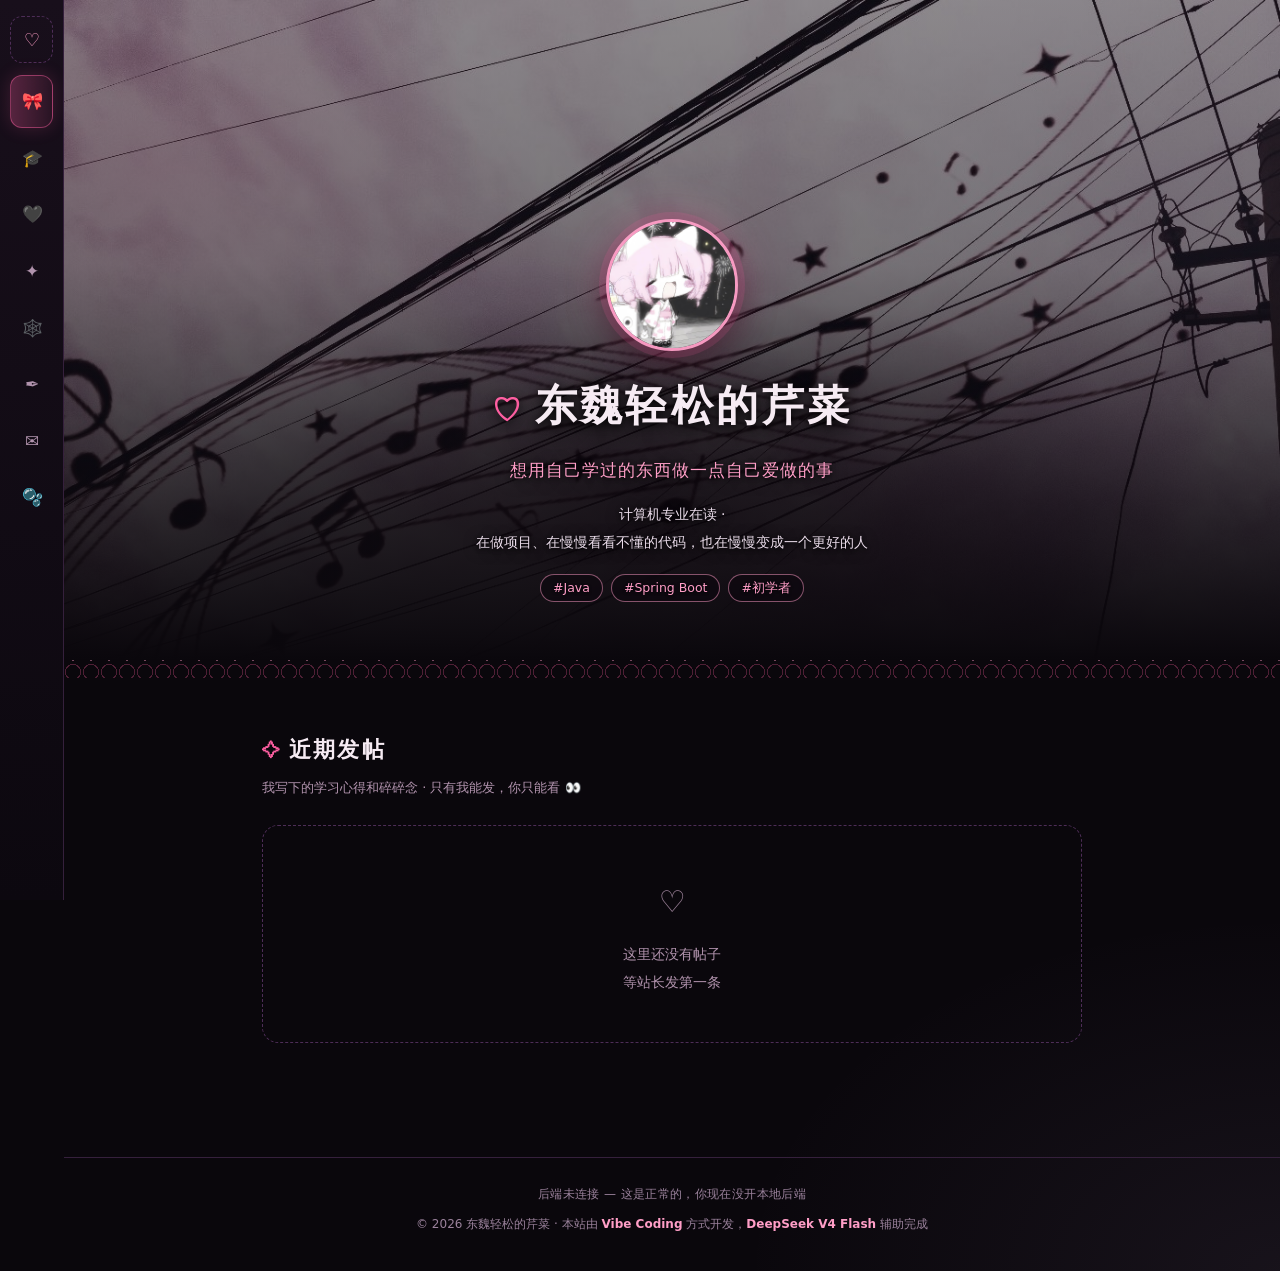
==== index.html @ c6cfd43b "feat(images): upload pictures and attach them to posts and essays backend - new image table (owner_t" ====
<!DOCTYPE html>
<html lang="zh-CN">
<head>
  <meta charset="UTF-8" />
  <meta name="viewport" content="width=device-width, initial-scale=1" />
  <title>东魏轻松的芹菜的个人小站</title>
  <meta name="description" content="东魏轻松的芹菜的个人小站：关于我、兴趣爱好、专业技能、做过的项目、发帖，以及一个 AI 分身。" />
  <meta name="theme-color" content="#0a070c" />
  <link rel="icon" href="data:image/svg+xml,%3Csvg xmlns='http://www.w3.org/2000/svg' viewBox='0 0 100 100'%3E%3Ctext y='.9em' font-size='90'%3E%F0%9F%8E%80%3C/text%3E%3C/svg%3E" />
  <!-- ⚠️ 每次改了 css / js，就把 ?v= 后面这个版本号改一下（改日期即可）
       原因：GitHub Pages 会给这些文件设缓存（约 10 分钟）。带上版本号，
       浏览器才会去拿新文件，否则会出现"HTML 是新的、app.js 是旧的"这种错配。 -->
  <link rel="stylesheet" href="assets/css/style.css?v=20260917d" />
</head>
<body>

  <!-- ==================== 左侧导航 ==================== -->
  <aside class="side">
    <button class="side__toggle" id="navToggle" type="button" aria-label="展开 / 收起导航">
      <span class="side__mark">♡</span>
      <span class="side__text">导航</span>
    </button>

    <nav class="nav" id="nav">
      <a class="nav__item is-active" href="#home"     data-view="home"><i class="nav__icon">🎀</i><span class="nav__label">关于我</span></a>
      <a class="nav__item"           href="#edu"      data-view="edu"><i class="nav__icon">🎓</i><span class="nav__label">教育经历</span></a>
      <a class="nav__item"           href="#hobby"    data-view="hobby"><i class="nav__icon">🖤</i><span class="nav__label">兴趣爱好</span></a>
      <a class="nav__item"           href="#skill"    data-view="skill"><i class="nav__icon">✦</i><span class="nav__label">专业技能</span></a>
      <a class="nav__item"           href="#projects" data-view="projects"><i class="nav__icon">🕸️</i><span class="nav__label">做过的项目</span></a>
      <a class="nav__item"           href="#essay"    data-view="essay"><i class="nav__icon">✒️</i><span class="nav__label">随笔</span></a>
      <a class="nav__item"           href="#posts"    data-view="posts"><i class="nav__icon">✉️</i><span class="nav__label">发帖</span></a>
      <a class="nav__item"           href="#ai"       data-view="ai"><i class="nav__icon">🫧</i><span class="nav__label">AI 分身</span></a>
    </nav>

    <div class="side__foot">
      <span class="nav__label">v0.1 · 施工中</span>
    </div>
  </aside>

  <!-- ==================== 右侧内容 ==================== -->
  <main class="main">

    <!-- ---------- 首页：大图 + 头像 + 简介 + 近期发帖 ---------- -->
    <section class="view is-active" id="view-home">
      <header class="hero" id="hero">
        <div class="hero__veil"></div>
        <div class="hero__inner">
          <img class="avatar" id="heroAvatar" src="assets/img/avatar.jpg" alt="头像" />
          <h1 class="hero__name" id="heroName">东魏轻松的芹菜</h1>
          <p class="hero__tagline" id="heroTagline">想用自己学过的东西做一点自己爱做的事</p>
          <p class="hero__intro" id="heroIntro">
            计算机专业在读 · <br />
            在做项目、在慢慢看看不懂的代码，也在慢慢变成一个更好的人
          </p>
          <div class="hero__chips">
            <span>#Java</span><span>#Spring Boot</span><span>#初学者</span>
          </div>
        </div>
      </header>

      <div class="lace"></div>

      <section class="wrap">
        <h2 class="sec__title">近期发帖</h2>
        <p class="sec__sub">我写下的学习心得和碎碎念 · 只有我能发，你只能看 👀</p>
        <div class="post-list" id="postListHome"></div>
        <div class="pager" id="pagerHome"></div>
      </section>
    </section>

    <!-- ---------- 发帖：全部列表 ---------- -->
    <section class="view" id="view-posts">
      <section class="wrap wrap--top">
        <h2 class="sec__title">全部发帖</h2>
        <p class="sec__sub">按时间倒序排列</p>
        <div class="post-list" id="postListAll"></div>
        <div class="pager" id="pagerAll"></div>
      </section>
    </section>

    <!-- ---------- 教育经历 ---------- -->
    <section class="view" id="view-edu">
      <section class="wrap wrap--top">
        <h2 class="sec__title">教育经历</h2>
        <p class="sec__sub">从北京到深圳，再到广州</p>

        <div class="tl">
          <div class="tl__item">
            <b>初中</b><span class="tl__sch">北京大学附属中学</span>
          </div>
          <div class="tl__item">
            <b>高中</b><span class="tl__sch">深圳科学高中</span>
          </div>
          <div class="tl__item">
            <b>大学</b><span class="tl__sch">华南师范大学 · 阿伯丁数据科学与人工智能学院</span>
          </div>
        </div>

        <div class="sect">
          <h3 class="sect__t">📌 现在</h3>
          <div class="item"><b>专业方向</b><span>软件工程（在读）</span></div>
          <div class="item"><b>在学什么</b><span>后端开发、数据库、接口认证与权限 —— 具体进度都写在 <a href="#skill" data-view="skill">专业技能</a> 页</span></div>
        </div>
      </section>
    </section>

    <!-- ---------- 兴趣爱好 ---------- -->
    <section class="view" id="view-hobby">
      <section class="wrap wrap--top">
        <h2 class="sec__title">兴趣爱好</h2>
        <p class="sec__sub">我的爱好其实很多 —— 这里是我真正把时间和情绪花掉的地方</p>

        <div class="sect">
          <h3 class="sect__t">🕹️ 游戏</h3>
          <div class="item"><b>Galgame</b><span>Steins;Gate · 素晴日 · 你和她和她的恋爱 · 人狼村之谜 · Ever17（想玩，还没玩过！）</span></div>
          <div class="item"><b>口味</b><span>格外偏爱心理恐怖、意识流、毒电波这一类</span></div>
          <div class="item"><b>文游</b><span>纸房子，逆转裁判，死月妖花</span></div>
          <div class="item"><b>任天堂</b><span>现在正在玩：塞尔达 · Splatoon 3</span></div>
          <div class="item"><b>影响我审美的</b><span>《主播女孩重度依赖》—— 我的界面审美基本是它塑造的；赛博药箱那个项目，就是以它的框架为原型</span></div>
          <div class="item"><b>还喜欢</b><span>Doki Doki Literature Club（只走完了主线，有一天我一定会再玩一遍）</span></div>
          <div class="item"><b>玩过的 PVP</b><span>小时候的王者荣耀 → 后来的永劫无间 → 现在电脑里还有无畏契约。<br />但我实在没有玩 PVP 游戏的天赋 😅</span></div>
        </div>

        <div class="sect">
          <h3 class="sect__t">🎧 音乐</h3>
          <div class="item"><b>风格</b><span>Shoegaze 自赏 · 梦泡 Dream Pop · Mid-west Emo · 后摇</span></div>
          <div class="sect__lbl">常听的乐队</div>
          <div class="chips">
            <span class="chip">死んだ僕の彼女（日本）</span>
            <span class="chip">溶けない名前（梦泡）</span>
            <span class="chip">V是兔子（河南）</span>
            <span class="chip">时过夏末（后摇）</span>
            <span class="chip">té（日本 · 数摇 / 后摇）</span>
          </div>
          <div class="item"><b>尤其喜欢的一首</b><span>《Conception For Three Forms Of Unhappiness At The State Of Existence》—— 死んだ僕の彼女</span></div>
        </div>

        <details class="fold">
          <summary>🎵 这首歌的歌词（我尤其喜欢的那几句，点开看）</summary>
          <div class="fold__body">
            <blockquote class="lyric">
              少し晴れた日曜日に<br />
              稍稍放晴的星期天里<br />
              君を騙して閉じ込めた<br />
              你受骗被关了起来<br />
              二度と元に戻せない<br />
              不会再回到原点了<br />
              君は一人で飛び降りた<br />
              你独自一个人跳了下去
            </blockquote>
            <p class="fold__warn">以上是歌词引用，不是我的话 —— 只是我确实很喜欢这首歌。</p>
          </div>
        </details>

        <div class="sect">
          <h3 class="sect__t">📺 动画</h3>
          <div class="item"><b>乐队番</b><span>孤独摇滚 · 熙熙攘攘，我们的城市</span></div>
          <div class="item"><b>动画电影</b><span>一直在看新海诚的作品；《你的名字。》我看过特别特别多次</span></div>
          <div class="item"><b>我的习惯</b><span>来来回回也就看那么几部，但每一部都会反复地看</span></div>
        </div>

        <div class="sect">
          <h3 class="sect__t">🎬 电影</h3>
          <div class="item"><b>口味</b><span>主要喜欢日本「文艺片」</span></div>
          <div class="sect__lbl">影响过我的</div>
          <div class="chips">
            <span class="chip">关于莉莉周的一切</span>
            <span class="chip">冰冷热带鱼</span>
            <span class="chip">怪物</span>
            <span class="chip">余命十年</span>
            <span class="chip">被讨厌的松子的一生</span>
            <span class="chip">猜火车</span>
          </div>
          <div class="item"><b>我自己也知道</b><span>这些片子算很大众了，但它们确实塑造了我的审美和喜好</span></div>
        </div>

        <div class="sect">
          <h3 class="sect__t">📚 书</h3>
          <div class="item"><b>高中时</b><span>那会儿经常看书；畅销书里我最喜欢村上春树</span></div>
          <div class="item"><b>看他的第一本</b><span>《挪威的森林》</span></div>
          <div class="item"><b>最喜欢的</b><span>《国境以南，太阳以西》</span></div>
          <div class="item"><b>影响很大的一本</b><span>陀思妥耶夫斯基《地下室手记》</span></div>
          <div class="item"><b>现在的我</b><span>没有高中那样的读书热情了，有点可惜 —— 但之后还是会看的</span></div>
        </div>

        <div class="sect">
          <h3 class="sect__t">🎀 还有</h3>
          <div class="item"><b>审美</b><span>复古像素、Y2K、赛博，还有一点点黑暗可爱 —— 这个站的样子就是我自己定的</span></div>
          <div class="item"><b>折腾</b><span>喜欢一点点把自己的小网站养大，看着它长出新功能</span></div>
          <div class="item"><b>记录</b><span>习惯把「今天卡在哪、怎么解决」写下来；Cyber-Tunnel 那份安全改造笔记就是这么攒的</span></div>
        </div>

        <details class="fold">
          <summary>⚠️ 关于我的另一面（包含精神健康与用药经历，点开前请先照顾好自己）</summary>
          <div class="fold__body">
            <p>我有<b>双相情感障碍</b>，现在在认真治疗中。</p>
            <p><b>躁期</b>的我：想和所有人建立联系，想到什么就立马去做 —— Cyber-Tunnel 和这个小站，都是在躁期里做完的。</p>
            <p><b>郁期</b>的我：只能维持最基本的人形，能把自己保住，就已经用尽全力了。</p>
            <p>烟瘾很重，喜欢纯境。<br />
               也会 OD，但只碰 DXM、PR80、美金刚 —— 不碰 RC，也绝不碰硬毒品。</p>
            <p>正因为我最清楚「记录用药」有多重要，我才写了那个全栈项目来记录自己的用药情况。想看的话去
               <a href="#projects" data-view="projects">做过的项目</a> 页。</p>
            <p class="fold__warn">
              如果你也在经历类似的事：请去看医生，不要一个人硬扛；紧急情况请拨打 120。<br />
              这里只记录我自己的经历，不提供任何用药建议。
            </p>
          </div>
        </details>
      </section>
    </section>

    <!-- ---------- 专业技能 ---------- -->
    <section class="view" id="view-skill">
      <section class="wrap wrap--top">
        <h2 class="sec__title">专业技能</h2>
        <p class="sec__sub">
          <span class="lv lv--lit">已点亮</span> 能独立写出来 ·
          <span class="lv lv--doing">修炼中</span> 正在学 ·
          <span class="lv lv--lock">未解锁</span> 写在计划里
        </p>

        <div class="skillbox">
          <h3 class="skillbox__t">⚙️ 后端</h3>
          <div class="skillline"><span class="lv lv--lit">已点亮</span><b>Java 17</b><span class="skillline__n">主力语言，面向对象与集合框架</span></div>
          <div class="skillline"><span class="lv lv--lit">已点亮</span><b>Spring Boot</b><span class="skillline__n">REST 接口、Controller / Service / Repository 分层</span></div>
          <div class="skillline"><span class="lv lv--lit">已点亮</span><b>Spring Data JPA</b><span class="skillline__n">实体映射、派生查询</span></div>
          <div class="skillline"><span class="lv lv--lit">已点亮</span><b>MySQL</b><span class="skillline__n">建表、数据隔离设计</span></div>
          <div class="skillline"><span class="lv lv--lit">已点亮</span><b>接口认证与越权防护</b><span class="skillline__n">签发 Token、拦截器验证、归属校验（完整写过一遍）</span></div>
          <div class="skillline"><span class="lv lv--doing">修炼中</span><b>Spring Security + JWT</b><span class="skillline__n">想把自研方案升级成工业级方案</span></div>
          <div class="skillline"><span class="lv lv--doing">修炼中</span><b>Docker 部署</b><span class="skillline__n">本机已装好，正在学容器化上线</span></div>
          <div class="skillline"><span class="lv lv--lock">未解锁</span><b>Redis 缓存</b><span class="skillline__n">等站点有真实访问量了再点它</span></div>
        </div>

        <div class="skillbox">
          <h3 class="skillbox__t">🎨 前端</h3>
          <div class="skillline"><span class="lv lv--lit">已点亮</span><b>原生 HTML / CSS / JavaScript</b><span class="skillline__n">这个站就是手写的，零框架零构建</span></div>
          <div class="skillline"><span class="lv lv--lit">已点亮</span><b>数据驱动的界面</b><span class="skillline__n">用数据结构生成页面，不用手改 HTML</span></div>
          <div class="skillline"><span class="lv lv--doing">修炼中</span><b>响应式布局</b><span class="skillline__n">桌面优先，移动端还在补</span></div>
          <div class="skillline"><span class="lv lv--lock">未解锁</span><b>React / Vue</b><span class="skillline__n">先把原生 JS 的地基打穿</span></div>
        </div>

        <div class="skillbox">
          <h3 class="skillbox__t">🧠 计算机基础</h3>
          <div class="skillline"><span class="lv lv--lit">已点亮</span><b>密码学入门</b><span class="skillline__n">写过凯撒密码的加解密与破解（频率分析）</span></div>
          <div class="skillline"><span class="lv lv--doing">修炼中</span><b>数据结构与算法</b><span class="skillline__n">刷题中，目标是把复杂度讲清楚</span></div>
          <div class="skillline"><span class="lv lv--doing">修炼中</span><b>计算机网络</b><span class="skillline__n">HTTP、HTTPS、内网穿透都亲手跑过</span></div>
          <div class="skillline"><span class="lv lv--doing">修炼中</span><b>Linux 服务器</b><span class="skillline__n">正在把网站从「我电脑上」搬出去</span></div>
          <div class="skillline"><span class="lv lv--lock">未解锁</span><b>操作系统</b><span class="skillline__n">下学期正面硬刚</span></div>
        </div>
      </section>
    </section>

    <!-- ---------- 做过的项目 ---------- -->
    <section class="view" id="view-projects">
      <section class="wrap wrap--top">
        <h2 class="sec__title">做过的项目</h2>
        <p class="sec__sub">比起"完成了什么"，我更想记住"踩过什么坑"</p>

        <div class="pcards">
          <article class="pcard">
            <div class="pcard__top">
              <span class="pcard__emoji">💊</span><b>Cyber-Tunnel</b><span class="badge badge--done">已完成</span>
            </div>
            <p class="pcard__d">用药记录与心得分享社区：用药记账 + 心得手账 + 支持型社区。一个课程作业，最后被我做成了真的能用的产品。</p>
            <div class="chips">
              <span class="chip">Java 17</span><span class="chip">Spring Boot</span><span class="chip">JPA</span><span class="chip">MySQL</span><span class="chip">原生前端</span>
            </div>
            <p class="pcard__note"><b>踩过最狠的坑：</b>早期把 userId 交给前端传 —— 把链接里的数字一改，就能看改删别人的私密记录（水平越权）。后来改成后端签发 Token + 拦截器验证 + 归属校验，才算真正修好。</p>
            <p class="pcard__note"><b>视觉原型：</b>界面框架参考了《主播女孩重度依赖》—— 那是我审美的来源之一。</p>
            <a class="btn-sm btn-sm--ghost" href="https://github.com/xiaoxian33/medicine-box" target="_blank" rel="noopener">看源码 ↗</a>
          </article>

          <article class="pcard">
            <div class="pcard__top">
              <span class="pcard__emoji">🖥️</span><b>这个个人小站</b><span class="badge badge--doing">建造中</span>
            </div>
            <p class="pcard__d">左侧导航的个人网站：黑 + 粉的地雷系配色，有个隐藏入口（↑ 和 ← 一起按）能进编辑模式；后端用 Spring Boot 已经能跑起来了。</p>
            <div class="chips">
              <span class="chip">原生 HTML / CSS / JS</span><span class="chip">GitHub Pages</span><span class="chip">Spring Boot</span><span class="chip">MySQL（下一步）</span>
            </div>
            <p class="pcard__note"><b>正在做：</b>把简介、头像、帖子接进数据库，让管理页真的能改能存 —— 也就是"只有我能写，访客只能看"。</p>
            <a class="btn-sm btn-sm--ghost" href="https://github.com/xiaoxian33/xiaoxian33.github.io" target="_blank" rel="noopener">看源码 ↗</a>
          </article>

          <article class="pcard pcard--plan">
            <div class="pcard__top">
              <span class="pcard__emoji">🗓️</span><b>接下来想做的</b><span class="badge">计划中</span>
            </div>
            <p class="pcard__d">
              · 给这个站加上「发帖」：像发动态一样记录学习心得<br />
              · 一个读过我所有笔记的 AI 分身，你可以直接问它我做过什么<br />
              · 把 Cyber-Tunnel 的认证用 Spring Security + JWT 重写一遍
            </p>
          </article>
        </div>
      </section>
    </section>

    <!-- ---------- 随笔 ---------- -->
    <section class="view" id="view-essay">
      <section class="wrap wrap--top">
        <p class="statement">我应该为此而感到悲哀吗？我根本没有想过。我要为时代的精神负责吗？我顺应时代本来的样子，只保留默默观察的权利。</p>

        <div class="warnbar">
          ⚠️ <b>阅读前提示</b>：下面这些文字写于情绪很重的时期，里面有对死亡的念头，也有自伤与药物的意象。<br />
          如果你现在状态也不好，可以先跳过这一页 —— 没关系的。
        </div>

        <div id="essayList">
        <article class="entry">
          <div class="entry__date">2025 · 04 · 23</div>
          <div class="entry__body">
            <p>我还没能熟练掌握让吸进去的烟完美地从肺里呼出，吸得很顺时，总会有小小的成就感。但大多数时候，它们总会趁我不注意，用力地顶上我的喉咙。</p>
            <p>今天天气很潮湿，现在正在下雨。</p>
            <p>小鱼老师昨晚深夜发给我她写的散文，她说想有一件屋子，把我也加进了她的屋子里。我们有很久没有见面，明明是酸涩地盯着电脑屏幕，感觉却把我带回高三的夜晚。和她熄了灯跑去吹头发，又晃晃荡荡经过潮湿黏腻的空气，她环着我的腰溜进我的宿舍，非要拉着人听她和她喜欢的女老师的故事。</p>
            <p>我们偶然谈起高中追过我的女同学，为她贴上这个标签我实在抱歉，但她对我很好，好到我认为这是一种浪漫的追求。</p>
            <p>我应该还保留着和她传过的纸条，我的教室在一楼，她的教室在我对面的四楼。我记得她经常站在四楼向下望着我，隔一段时间就下楼来，像有固定的频率似的，收取我写完的纸条。</p>
            <p>我和她说想要朋友，坐太久校车所以腰很痛，学不会数学……她依着我的作息，在我下午洗完澡准时卡点陪我坐在图书馆，尽管我知道她根本不需要学数学，但她也会耐着性子坐在旁边看我刷数学卷子，说我很棒。</p>
            <p>她说她喜欢我，我说我不知道。我记得她还给我唱歌听，心情好时我也会附和几句。</p>
            <p>不知道为什么想起她，可能是我说我想要朋友，现在没有人对我说那我们做朋友。从刚被雨淋湿过的走廊的椅子，转移进了空调房，屁股还是湿湿的，所以凉凉的。今天明明又潮湿又热。</p>
          </div>
        </article>

        <article class="entry">
          <div class="entry__date">2025 · 08 · 19</div>
          <div class="entry__body">
            <p>Gimlet 的味道于我而言太过锐利，又让我想起了冰冷热带鱼。只可惜，痛苦来源于痛苦的产生并非生活。生活就是很痛的吗？我的生活只是黏腻的，厚重的。把接触面积实在过大的两块岩石用力地撞击。除了发出已经失去生命力的喊声，不会发生其余任何坏事。</p>
            <p>如果我的痛苦也有形就好了，再恐怖也不过猜火车在天花板爬行的小孩。如果我真的有苦难可以痛苦，像 Gimlet 一样的苦难。我克制不住自己不去浇灌他们。缓缓地生长缠上我后再割开。只可惜没有，所以我无法原谅自己。</p>
          </div>
        </article>

        <article class="entry">
          <div class="entry__date">2025 · 09 · 17</div>
          <div class="entry__body">
            <p>世界上居然有這麼多人，這麼多的車。這麼多忙碌而無聊的生命，看著他們就像小時候站在陽台上，看家對面的河裡死了一條狗，一天一天腐爛，逐漸被白色的驅蟲啃食，直到露出白骨。</p>
          </div>
        </article>

        <article class="entry">
          <div class="entry__date">2025 · 10 · 20</div>
          <div class="entry__body">
            <p>每個秋冬都很難熬，零碎的高中記憶裡，秋冬總是一個人最後一個出宿舍上晚自習，走在那條路上，心裡滿是恨意。秋冬的中午晚上走在五樓的連廊，想要跳下去，報復學校，報復老師，給同學放假。</p>
            <p>今天在珠海的天台抽煙，才感覺秋天真的來了。離開了高中的秋冬，就連想死也變得純粹。我只想在這樣的秋冬裡，死在不被人打擾的郊外。</p>
            <p>但是我有太多朋友沒有再見一面，但究竟又有誰真正走進了我的心裡。其實我也不想告知你們，我感覺沒有辦法忍受又一個秋冬了，上高中之後的每個秋冬我都很痛苦。</p>
            <p>那一刻我太想死了，但是我還得回家，坐在這趟車上，我能想到的辦法只是再吃一顆抗抑郁藥。</p>
            <p>上高中的時候我以為過了十八歲的自殺毫無意義。但如果我能在接下來的任何一個秋冬死了，我也會對我的生命很滿意的。</p>
          </div>
        </article>

        <article class="entry">
          <div class="entry__date">2025 · 12 · 15</div>
          <div class="entry__body">
            <p>如果如熱帶魚生活在冰水裡一樣能夠被劇烈反應的疼痛，不得不像冰冷熱帶魚裡面一樣殺妻自殺的疼痛，這種痛苦又怎麼不是痛苦的安慰劑。可正如熱帶魚生活在溫水裡被卡住，加繆說的那段一無事事後的絕望。我不懂為什麼人類窮其一生無法得到滿足，是我想要的太多了嗎，還是我想要的太少了。</p>
          </div>
        </article>

        <article class="entry">
          <div class="entry__date">2025 · 12 · 17</div>
          <div class="entry__body">
            <p>我討厭這種外部逐漸縮小，自我逐漸放大，只能感知到我自己的沒有太陽的黃昏。</p>
          </div>
        </article>

        <article class="entry">
          <div class="entry__date">2025 · 12 · 20</div>
          <div class="entry__body">
            <p>沒辦法在愛與恨之間尋求一個上下四分點。愛和恨都恨極端，沒有人教過我怎麼才能柔和地讓自己被看見，柔和地愛恨，我只會完全的把一切藏起來，或者猛烈地嘔出所有的一切。但是兩者又是相互的代償，我接得住這些情緒在那一刻爆發或者無意識的隱藏。不知道怎麼處理這樣細水長流的平靜情緒，僅僅多停留一秒鐘都讓我焦慮到要發瘋。</p>
          </div>
        </article>

        <article class="entry">
          <div class="entry__date">2026 · 06 · 18</div>
          <div class="entry__body">
            <p>我這輩子離不開解離這兩個字了。右美沙芬我恨妳，我太恨妳了，我不知道怎麼離開妳。</p>
          </div>
        </article>

          <article class="entry">
          <div class="entry__date">2026 · 07 · 20</div>
          <div class="entry__body">
            <p>只要好看就会被注意的城市真恶心，欲望的泡沫破碎的一秒只有黏腻和刺鼻。这里什么都没有留下除了腥臭的体液和无知的脑子。</p>
          </div>
        </article>
        </div>

        <p class="faint">以后想起什么，就再补一篇。这里会一直留着。</p>
      </section>
    </section>

    <!-- ---------- 其它页面：先占位 ---------- -->
    <section class="view" id="view-placeholder">
      <div class="blank">
        <div class="blank__mark">🚧</div>
        <h2 class="blank__title" id="blankTitle">这一页还在施工</h2>
        <p class="blank__text">
          目前只做好了首页和发帖页。<br />
          你告诉我先做哪一个，我就把哪一个做出来。
        </p>
        <a class="blank__back" href="#home" data-view="home">← 先回首页</a>
      </div>
    </section>

    <footer class="foot">
      <div class="api" id="apiStatus">后端状态：未检测</div>
      <div>© 2026 东魏轻松的芹菜 · 本站由 <b>Vibe Coding</b> 方式开发，<b>DeepSeek V4 Flash</b> 辅助完成</div>
    </footer>
  </main>

  <!-- ==================== 隐藏入口：↑ 和 ← 同时按住 才会出现 ==================== -->
  <div class="gate" id="gate" hidden>
    <div class="gate__box" id="gateBox">
      <div class="gate__mark">🔒</div>
      <div class="gate__title">站 长 验 证</div>
      <input class="gate__input" id="gateInput" type="password" placeholder="密码" autocomplete="off" />
      <div class="gate__hint" id="gateHint">回车确认 · Esc 取消</div>
      <div class="gate__btns">
        <button type="button" class="btn-sm" id="gateOk">确认</button>
        <button type="button" class="btn-sm btn-sm--ghost" id="gateCancel">取消</button>
      </div>
    </div>
  </div>

  <!-- ==================== 进入编辑模式后才出现 ==================== -->
  <div class="root-badge" id="rootBadge" hidden>● ROOT</div>

  <!-- 「编辑」悬浮按钮：位置和 ROOT 徽章一样，只有编辑模式才出现 -->
  <button class="fab" id="editorFab" type="button" hidden>✏️ 编辑</button>

  <!-- ==================== 编辑器弹窗（在任意页面都能叫出来）==================== -->
  <div class="overlay" id="editor" hidden>
    <div class="modal" id="editorBox">

      <div class="modal__head">
        <button class="modal__back" id="editorBack" type="button" hidden>← 返回</button>
        <span class="modal__title" id="editorTitle">你要编辑哪一部分？</span>
        <button class="modal__close" id="editorClose" type="button" aria-label="关闭">✕</button>
      </div>

      <div class="modal__body">

        <!-- ---------- 视图 1：先选"改什么" ---------- -->
        <div id="editorPick">
          <div class="picker">
            <button class="picker__item" type="button" data-editor="post">
              <span class="picker__icon">📝</span>
              <span class="picker__name">发帖</span>
              <span class="picker__hint">写一篇学习记录</span>
            </button>
            <button class="picker__item" type="button" data-editor="essay">
              <span class="picker__icon">✒️</span>
              <span class="picker__name">随笔</span>
              <span class="picker__hint">补一段想说的话</span>
            </button>
            <button class="picker__item" type="button" data-editor="profile">
              <span class="picker__icon">👤</span>
              <span class="picker__name">我的资料</span>
              <span class="picker__hint">名字 / 简介 / 链接</span>
            </button>
            <button class="picker__item" type="button" disabled>
              <span class="picker__icon">🧩</span>
              <span class="picker__name">做过的项目</span>
              <span class="picker__hint">下一阶段做（只放简介 + GitHub 链接）</span>
            </button>
          </div>

          <p class="form__note">🖼️ 发帖和随笔都能配图了（可以多张）；「做过的项目」只放简介 + 链接，不要图片。</p>
          <button class="btn-sm btn-sm--ghost" id="ownerExit" type="button">🚪 退出编辑模式</button>
        </div>

        <!-- ---------- 视图 2：发帖 ---------- -->
        <section class="form" id="editorPost" hidden>
          <p class="form__mode" id="postEditNote" hidden>✏️ 正在修改已有的帖子 ·
            <button type="button" class="linkbtn" id="postCancelEdit">取消修改</button></p>
          <label class="field" for="postTitle">
            <span class="field__label">标题<span class="field__opt">（可留空）</span></span>
            <input class="field__input" type="text" id="postTitle" maxlength="200" placeholder="今天学了什么？" />
          </label>
          <label class="field" for="postBody">
            <span class="field__label">正文<span class="field__req">必填</span></span>
            <textarea class="field__input field__input--area" id="postBody" rows="7" placeholder="随便写点什么……"></textarea>
          </label>
          <label class="field" for="postTags">
            <span class="field__label">标签<span class="field__opt">（用逗号隔开）</span></span>
            <input class="field__input" type="text" id="postTags" maxlength="200" placeholder="学习,Spring,前端" />
          </label>
          <div class="field">
            <span class="field__label">图片<span class="field__opt">（可选，能选多张；单张 ≤ 5MB）</span></span>
            <div class="imgpick">
              <div class="imgpick__list" id="postImageList"></div>
              <button type="button" class="btn-sm btn-sm--ghost" id="postImageAdd">🖼️ 选图</button>
              <input type="file" id="postImageInput" accept="image/jpeg,image/png,image/webp,image/gif" multiple hidden />
            </div>
          </div>
          <label class="field" for="postPublishedAt">
            <span class="field__label">日期<span class="field__opt">（留空 = 今天）</span></span>
            <input class="field__input" type="date" id="postPublishedAt" />
          </label>
          <div class="form__actions">
            <button type="button" class="btn-sm" id="postSave">保存</button>
            <button type="button" class="btn-sm btn-sm--ghost" id="postReset">清空</button>
          </div>
          <p class="form__note">🖼️ 图片选完就立刻上传；保存时只把路径带上。保存成功后，列表里那一条就会显示这些图。</p>
        </section>

        <!-- ---------- 视图 3：随笔 ---------- -->
        <section class="form" id="editorEssay" hidden>
          <p class="form__mode" id="essayEditNote" hidden>✏️ 正在修改已有的随笔 ·
            <button type="button" class="linkbtn" id="essayCancelEdit">取消修改</button></p>
          <label class="field" for="essayWrittenOn">
            <span class="field__label">日期<span class="field__opt">（留空 = 今天）</span></span>
            <input class="field__input" type="date" id="essayWrittenOn" />
          </label>
          <label class="field" for="essayTitle">
            <span class="field__label">标题<span class="field__opt">（可留空）</span></span>
            <input class="field__input" type="text" id="essayTitle" maxlength="120" placeholder="可以没有标题" />
          </label>
          <label class="field" for="essayBody">
            <span class="field__label">正文<span class="field__req">必填</span></span>
            <textarea class="field__input field__input--area" id="essayBody" rows="8" placeholder="段落之间空一行，页面上就会分段"></textarea>
          </label>
          <div class="field">
            <span class="field__label">图片<span class="field__opt">（可选，能选多张；单张 ≤ 5MB）</span></span>
            <div class="imgpick">
              <div class="imgpick__list" id="essayImageList"></div>
              <button type="button" class="btn-sm btn-sm--ghost" id="essayImageAdd">🖼️ 选图</button>
              <input type="file" id="essayImageInput" accept="image/jpeg,image/png,image/webp,image/gif" multiple hidden />
            </div>
          </div>
          <div class="form__actions">
            <button type="button" class="btn-sm" id="essaySave">保存</button>
            <button type="button" class="btn-sm btn-sm--ghost" id="essayReset">清空</button>
          </div>
          <p class="form__note">🖼️ 和发帖一样：选完就上传，保存时只带路径。</p>
        </section>

        <!-- ---------- 视图 4：我的资料 ---------- -->
        <section class="form" id="editorProfile" hidden>
          <label class="field" for="profileName">
            <span class="field__label">名字<span class="field__opt">（浏览器标题也用它）</span></span>
            <input class="field__input" type="text" id="profileName" maxlength="80" placeholder="东魏轻松的芹菜" />
          </label>
          <label class="field" for="profileTagline">
            <span class="field__label">一句话</span>
            <input class="field__input" type="text" id="profileTagline" maxlength="200" placeholder="头像下面那句" />
          </label>
          <label class="field" for="profileIntro">
            <span class="field__label">简介</span>
            <textarea class="field__input field__input--area" id="profileIntro" rows="6" placeholder="可以多行，回车换行"></textarea>
          </label>
          <label class="field" for="profileGithub">
            <span class="field__label">GitHub</span>
            <input class="field__input" type="text" id="profileGithub" maxlength="300" placeholder="https://github.com/xiaoxian33" />
          </label>
          <div class="form__actions">
            <button type="button" class="btn-sm" id="profileSave">保存</button>
          </div>
          <p class="form__note">🖼️ 头像 / 背景图：等图片上传做好后再加在这里。</p>
        </section>

      </div>
    </div>
  </div>

  <!-- 保存结果的提示条 -->
  <div class="toast" id="toast" hidden></div>

  <script src="assets/js/app.js?v=20260917d"></script>
</body>
</html>
---- assets/css/style.css ----
/* ============================================================
   🎀 东魏轻松的芹菜的个人小站
   风格：地雷系（黑 + 粉 + 蕾丝 + 爱心 + 暗黑可爱）
   ============================================================ */

:root {
  --bg: #0a070c;
  --bg-2: #120c14;
  --panel: #17101a;
  --line: #35203c;
  --line-2: #4d2d57;
  --pink: #ff5fa2;
  --pink-2: #ff9ec7;
  --pink-soft: rgba(255, 95, 162, .14);
  --text: #f6ebf3;
  --muted: #b193ad;
  /* 比 muted 更淡一档，但依然达到可读标准（对比度 ≈ 5.8:1）
     以前这里用的是 #6e5570，对比度只有 3:1，页脚/提示那种小字看不清 */
  --faint: #9b829c;
  --side: 64px;
  --side-open: 216px;
  --serif: "Noto Serif SC", "Source Han Serif SC", "Songti SC", "SimSun", Georgia, serif;
  --sans: "PingFang SC", "Microsoft YaHei", "Hiragino Sans GB", system-ui, sans-serif;
}

* { box-sizing: border-box; }

/* 修复：让 hidden 属性真正生效（否则会被 .gate 的 display:flex 覆盖） */
[hidden] { display: none !important; }

html { scroll-behavior: smooth; }

body {
  margin: 0;
  min-height: 100%;
  background:
    radial-gradient(70% 40% at 50% 0%, rgba(255, 95, 162, .10), transparent 70%),
    radial-gradient(60% 40% at 100% 100%, rgba(183, 154, 201, .08), transparent 70%),
    var(--bg);
  color: var(--text);
  font-family: var(--sans);
  font-size: 15px;
  line-height: 1.8;
  -webkit-font-smoothing: antialiased;
}

a { color: var(--pink-2); text-decoration: none; }
a:hover { color: var(--pink); }
img { display: block; max-width: 100%; }
::selection { background: rgba(255, 95, 162, .35); }

/* ------------------------------ 左侧导航 ------------------------------ */
.side {
  position: fixed; left: 0; top: 0; bottom: 0; z-index: 30;
  width: var(--side);
  padding: 16px 10px;
  display: flex; flex-direction: column; gap: 6px;
  background: linear-gradient(180deg, #180f1b 0%, #0c080f 100%);
  border-right: 1px solid var(--line);
  transition: width .26s ease;
  overflow: hidden;
}
body.nav-open .side { width: var(--side-open); }

.side__toggle {
  appearance: none; font: inherit; cursor: pointer;
  display: flex; align-items: center; gap: 12px;
  width: 100%; padding: 10px; margin-bottom: 6px;
  color: var(--pink-2); background: none;
  border: 1px dashed var(--line-2); border-radius: 12px;
  white-space: nowrap;
}
.side__toggle:hover { border-color: var(--pink); color: var(--pink); background: var(--pink-soft); }
.side__mark { font-size: 18px; line-height: 1; width: 22px; text-align: center; flex: 0 0 22px; }
.side__text { font-size: 14px; opacity: 0; transition: opacity .18s ease; }
body.nav-open .side__text { opacity: 1; }

.nav { display: flex; flex-direction: column; gap: 4px; }

.nav__item {
  display: flex; align-items: center; gap: 13px;
  padding: 10px; border-radius: 12px;
  color: var(--muted); white-space: nowrap;
  border: 1px solid transparent;
  transition: background .18s, color .18s, border-color .18s;
}
.nav__item:hover { background: var(--pink-soft); color: var(--pink-2); }
.nav__item.is-active {
  color: #fff;
  background: linear-gradient(90deg, rgba(255, 95, 162, .28), rgba(255, 95, 162, .08));
  border-color: rgba(255, 95, 162, .45);
  box-shadow: 0 0 18px rgba(255, 95, 162, .18);
}
.nav__icon { font-style: normal; font-size: 17px; width: 22px; text-align: center; flex: 0 0 22px; }
.nav__label { font-size: 14px; opacity: 0; transition: opacity .18s ease; }
body.nav-open .nav__label { opacity: 1; }

.side__foot {
  margin-top: auto; padding: 10px 10px 4px;
  color: var(--faint); font-size: 12px; white-space: nowrap;
}

/* ------------------------------ 内容区 ------------------------------ */
.main {
  margin-left: var(--side);
  transition: margin-left .26s ease;
  min-height: 100vh;
}
body.nav-open .main { margin-left: var(--side-open); }

.view { display: none; }
.view.is-active { display: block; animation: fade .35s ease both; }
@keyframes fade { from { opacity: 0; transform: translateY(8px); } }

/* ------------------------------ 顶部大图 ------------------------------ */
.hero {
  position: relative;
  min-height: min(78vh, 660px);
  display: flex; align-items: flex-end; justify-content: center;
  background: url("../img/hero-v4.jpg") center center / 100% 100% no-repeat;
  background-color: var(--bg-2);
  overflow: hidden;
}

/* 压暗遮罩 —— 首页文字可读性的关键
   ⚠️ 这里以前写成 .hero 后面多了一行 }url(...)，浏览器会把整条 .hero__veil 规则当成
      非法选择器丢掉 → 遮罩一整天没生效，白字直接压在亮图上（对比度只有 1.45:1）。 */
.hero__veil {
  position: absolute; inset: 0;
  background:
    /* ① 全局压暗：这张图整体很亮（平均亮度约 200/255），不压就根本没法放白字 */
    linear-gradient(180deg,
      rgba(10, 7, 12, .46) 0%,
      rgba(10, 7, 12, .55) 40%,
      rgba(10, 7, 12, .72) 62%,
      rgba(10, 7, 12, .86) 78%,
      rgba(10, 7, 12, .94) 90%,
      var(--bg) 100%),
    /* ② 文字正后方再垫一层，保证名字 / 简介不糊 */
    radial-gradient(58% 44% at 50% 76%, rgba(10, 7, 12, .58), transparent 72%),
    /* ③ 地雷系的氛围光：左右各一点粉、底部一点暖粉 */
    radial-gradient(42% 55% at 8% 26%, rgba(255, 95, 162, .16), transparent 70%),
    radial-gradient(42% 55% at 92% 26%, rgba(183, 154, 201, .13), transparent 70%),
    radial-gradient(48% 42% at 50% 86%, rgba(255, 95, 162, .18), transparent 74%);
}
.hero__inner {
  position: relative; z-index: 2;
  width: min(720px, 92%);
  padding: 0 16px 58px;
  text-align: center;
}
.avatar {
  width: 132px; height: 132px; margin: 0 auto 18px;
  border-radius: 50%; object-fit: cover;
  border: 3px solid rgba(255, 158, 199, .95);
  box-shadow:
    0 0 0 7px rgba(255, 95, 162, .14),
    0 0 40px rgba(255, 95, 162, .35),
    0 14px 34px rgba(0, 0, 0, .6);
}
.hero__name {
  margin: 0; font-family: var(--serif);
  font-size: clamp(28px, 4.4vw, 42px); letter-spacing: .08em;
  /* 近处一层 + 远处一层：不管底下是亮是暗，字都立得住 */
  text-shadow: 0 2px 8px rgba(0, 0, 0, .92), 0 8px 30px rgba(0, 0, 0, .78);
}
.hero__name::before { content: "♡ "; color: var(--pink); font-size: .7em; }
.hero__tagline {
  margin: 10px 0 14px; color: var(--pink-2);
  font-size: clamp(14px, 1.8vw, 17px); letter-spacing: .06em;
  text-shadow: 0 1px 4px rgba(0, 0, 0, .9), 0 2px 16px rgba(0, 0, 0, .78);
}
.hero__intro {
  margin: 0; color: #eadcea; font-size: 14px; line-height: 2;
  text-shadow: 0 1px 4px rgba(0, 0, 0, .9), 0 2px 14px rgba(0, 0, 0, .8);
}
.hero__chips { display: flex; flex-wrap: wrap; gap: 8px; justify-content: center; margin-top: 18px; }
.hero__chips span {
  font-size: 12.5px; color: var(--pink-2);
  border: 1px solid rgba(255, 158, 199, .5);
  /* 给小标签自己一个深底，否则压在亮图上几乎看不见边框 */
  background: rgba(12, 7, 13, .55);
  border-radius: 999px; padding: 2px 12px;
  backdrop-filter: blur(2px);
  text-shadow: 0 1px 3px rgba(0, 0, 0, .8);
}

/* ------------------------------ 蕾丝分隔 ------------------------------ */
.lace {
  height: 18px;
  background:
    radial-gradient(circle at 9px 0, rgba(255, 158, 199, .55) 0 1px, transparent 1.5px) 0 0 / 18px 18px repeat-x,
    radial-gradient(circle at 9px 12px, transparent 7px, rgba(255, 95, 162, .35) 7px 8px, transparent 8px) 0 0 / 18px 18px repeat-x;
  opacity: .8;
}

/* ------------------------------ 通用区块 ------------------------------ */
.wrap { width: min(820px, 92%); margin: 0 auto; padding: 52px 0 84px; }
.wrap--top { padding-top: 90px; }
.sec__title { font-family: var(--serif); font-size: 22px; letter-spacing: .1em; margin: 0 0 6px; }
.sec__title::before { content: "✧ "; color: var(--pink); font-size: .82em; }
.sec__sub { margin: 0 0 26px; color: var(--muted); font-size: 13px; }

/* ------------------------------ 帖子卡片 ------------------------------ */
.post-list { display: grid; gap: 14px; }
.post {
  display: block; text-align: left;
  padding: 18px 22px; border-radius: 16px;
  background: linear-gradient(180deg, rgba(255, 255, 255, .04), rgba(255, 255, 255, .015));
  border: 1px solid var(--line);
  transition: border-color .2s ease, transform .2s ease, box-shadow .2s ease;
}
.post:hover {
  border-color: rgba(255, 95, 162, .55);
  transform: translateY(-2px);
  box-shadow: 0 14px 34px rgba(255, 95, 162, .14);
}
.post__meta { display: flex; align-items: center; gap: 10px; color: var(--muted); font-size: 12px; }
.post__date::before { content: "♥ "; color: var(--pink); }
.post__title { font-family: var(--serif); font-size: 18px; margin: 6px 0 8px; letter-spacing: .03em; }
.post__excerpt { color: #cbb6c9; font-size: 13.5px; margin: 0; }
.post__tags { display: flex; flex-wrap: wrap; gap: 6px; margin-top: 12px; }
.post__tags span {
  font-size: 11.5px; color: var(--pink-2);
  border: 1px solid rgba(255, 95, 162, .35);
  border-radius: 999px; padding: 1px 10px;
}

/* ------------------------------ 页码 ------------------------------ */
.pager { display: flex; justify-content: center; align-items: center; gap: 8px; margin-top: 30px; flex-wrap: wrap; }
.pager button {
  appearance: none; font: inherit; cursor: pointer;
  min-width: 38px; padding: 6px 10px;
  color: var(--muted); background: rgba(255, 255, 255, .03);
  border: 1px solid var(--line); border-radius: 10px;
}
.pager button:hover:not(:disabled) { color: var(--pink-2); border-color: var(--pink); }
.pager button.is-active { color: #200c17; background: var(--pink); border-color: var(--pink); font-weight: 700; }
.pager button:disabled { opacity: .35; cursor: not-allowed; }
.pager__info { color: var(--muted); font-size: 12px; margin-left: 6px; }

/* ------------------------------ 空状态 ------------------------------ */
.empty {
  text-align: center; padding: 46px 24px;
  border: 1px dashed var(--line-2); border-radius: 16px;
  color: var(--muted); font-size: 14px; line-height: 2;
}
.empty__mark { display: block; font-size: 30px; margin-bottom: 8px; opacity: .85; }

/* ------------------------------ 占位页 ------------------------------ */
.blank {
  min-height: 78vh; display: flex; flex-direction: column;
  align-items: center; justify-content: center;
  text-align: center; padding: 60px 24px;
}
.blank__mark { font-size: 46px; }
.blank__title { font-family: var(--serif); font-size: 24px; margin: 14px 0 10px; letter-spacing: .08em; }
.blank__title::before { content: "♡ "; color: var(--pink); font-size: .75em; }
.blank__text { color: var(--muted); font-size: 14px; margin: 0 0 24px; line-height: 2; }
.blank__back { color: var(--pink-2); font-size: 14px; border-bottom: 1px dashed rgba(255, 158, 199, .5); }

/* ------------------------------ 页脚 ------------------------------ */
.foot {
  text-align: center; padding: 26px 20px 36px;
  color: var(--faint); font-size: 12px;
  border-top: 1px solid var(--line);
}
.foot b { color: var(--pink-2); font-weight: 600; }

/* Backend connection status */
.api { font-size: 12px; margin-bottom: 8px; letter-spacing: .03em; }
.api--ok { color: var(--pink-2); }
.api--off { color: var(--faint); }

/* ============================================================
   兴趣爱好 / 专业技能 / 做过的项目
   ============================================================ */

/* 卡片网格 */
.grid { display: grid; grid-template-columns: repeat(auto-fit, minmax(230px, 1fr)); gap: 14px; }
.tile {
  border: 1px solid var(--line); border-radius: 16px; padding: 18px;
  background: linear-gradient(180deg, rgba(255, 255, 255, .04), rgba(255, 255, 255, .015));
  transition: border-color .2s ease, transform .2s ease, box-shadow .2s ease;
}
.tile:hover { border-color: rgba(255, 95, 162, .55); transform: translateY(-2px); box-shadow: 0 14px 34px rgba(255, 95, 162, .14); }
.tile__mark { font-size: 26px; }
.tile__t { font-family: var(--serif); font-size: 16px; margin: 8px 0 6px; letter-spacing: .04em; }
.tile__d { margin: 0; color: #cbb6c9; font-size: 13.5px; line-height: 1.95; }

/* 技能 */
.skillbox { border: 1px solid var(--line); border-radius: 16px; padding: 16px 18px; margin-bottom: 14px; background: rgba(255, 255, 255, .02); }
.skillbox__t { font-family: var(--serif); font-size: 15px; letter-spacing: .06em; margin: 0 0 10px; }
.skillline { display: flex; align-items: baseline; gap: 10px; flex-wrap: wrap; padding: 7px 0; border-bottom: 1px dashed rgba(53, 32, 60, .9); }
.skillline:last-child { border-bottom: 0; }
.skillline b { font-weight: 600; font-size: 13.5px; }
.skillline__n { color: #8f7489; font-size: 12.5px; }
.lv { font-size: 11px; border-radius: 999px; padding: 1px 9px; border: 1px solid; white-space: nowrap; }
.lv--lit { color: #ffd6e8; border-color: rgba(255, 95, 162, .6); background: rgba(255, 95, 162, .14); }
.lv--doing { color: var(--pink-2); border-color: rgba(255, 158, 199, .45); }
.lv--lock { color: var(--faint); border-color: var(--line-2); }

/* 项目卡 */
.pcards { display: grid; gap: 14px; }
.pcard {
  border: 1px solid var(--line); border-radius: 16px; padding: 18px 20px;
  background: linear-gradient(180deg, rgba(255, 255, 255, .04), rgba(255, 255, 255, .015));
  transition: border-color .2s ease, transform .2s ease, box-shadow .2s ease;
}
.pcard:hover { border-color: rgba(255, 95, 162, .55); transform: translateY(-2px); box-shadow: 0 14px 34px rgba(255, 95, 162, .14); }
.pcard--plan { border-style: dashed; }
.pcard__top { display: flex; align-items: center; gap: 10px; margin-bottom: 8px; flex-wrap: wrap; }
.pcard__emoji { font-size: 22px; }
.pcard__top b { font-family: var(--serif); font-size: 16.5px; letter-spacing: .04em; }
.pcard__d { margin: 0 0 12px; color: #cbb6c9; font-size: 13.5px; line-height: 1.95; }
.pcard__note { margin: 12px 0; color: var(--muted); font-size: 12.5px; line-height: 1.9; border-left: 2px solid rgba(255, 95, 162, .4); padding-left: 12px; }
.pcard__note b { color: var(--pink-2); }

.badge { font-size: 11px; border-radius: 999px; padding: 1px 10px; border: 1px solid var(--line-2); color: #8f7489; }
.badge--done { color: #ffd6e8; border-color: rgba(255, 95, 162, .6); background: rgba(255, 95, 162, .14); }
.badge--doing { color: var(--pink-2); border-color: rgba(255, 158, 199, .5); background: rgba(255, 158, 199, .08); }

.chips { display: flex; flex-wrap: wrap; gap: 6px; margin-bottom: 12px; }
.chip { font-size: 11.5px; color: var(--pink-2); border: 1px solid rgba(255, 95, 162, .35); border-radius: 999px; padding: 1px 10px; }

a.btn-sm { display: inline-block; text-decoration: none; }

/* 分区盒子（兴趣爱好页） */
.sect { border: 1px solid var(--line); border-radius: 16px; padding: 16px 18px; margin-bottom: 14px; background: rgba(255, 255, 255, .02); }
.sect__t { font-family: var(--serif); font-size: 15px; letter-spacing: .06em; margin: 0 0 8px; }
.sect__lbl { font-size: 12.5px; color: #8f7489; margin: 10px 0 6px; }
.item { display: flex; align-items: baseline; gap: 10px; flex-wrap: wrap; padding: 6px 0; border-bottom: 1px dashed rgba(53, 32, 60, .9); }
.item:last-child { border-bottom: 0; }
.item b { font-weight: 600; font-size: 13.5px; color: var(--text); }
.item > span { color: #cbb6c9; font-size: 13px; }

/* 折叠块（敏感内容，默认收起） */
.fold { border: 1px dashed var(--line-2); border-radius: 16px; padding: 14px 18px; margin-bottom: 14px; background: rgba(255, 255, 255, .015); }
.fold summary { cursor: pointer; color: var(--pink-2); font-size: 13.5px; line-height: 1.9; }
.fold[open] summary { margin-bottom: 10px; }
.fold__body { color: #cbb6c9; font-size: 13.5px; line-height: 2; }
.fold__body p { margin: 0 0 10px; }
.fold__body b { color: var(--pink-2); }
.fold__body a { color: var(--pink-2); border-bottom: 1px dashed rgba(255, 158, 199, .5); }
.fold__warn { color: var(--muted); font-size: 12.5px; border-left: 2px solid rgba(255, 95, 162, .4); padding-left: 12px; }

/* 歌词引用 */
.lyric { margin: 0 0 12px; padding: 4px 0 4px 14px; border-left: 2px solid rgba(255, 95, 162, .45); color: #d9c6d6; font-size: 13px; line-height: 2.15; font-style: italic; }

/* 教育经历时间线 */
.wrap--tight { padding: 0 0 44px; }
.tl { position: relative; padding-left: 22px; }
.tl::before {
  content: ""; position: absolute; left: 5px; top: 8px; bottom: 8px; width: 1px;
  background: linear-gradient(180deg, rgba(255, 95, 162, .6), rgba(77, 45, 87, .25));
}
.tl__item { position: relative; padding: 0 0 18px; }
.tl__item:last-child { padding-bottom: 0; }
.tl__item::before {
  content: ""; position: absolute; left: -21px; top: 7px;
  width: 9px; height: 9px; border-radius: 50%;
  background: var(--bg); border: 2px solid var(--pink);
  box-shadow: 0 0 10px rgba(255, 95, 162, .5);
}
.tl__item b { display: inline-block; font-family: var(--serif); font-size: 15px; letter-spacing: .06em; margin-right: 10px; }
.tl__sch { color: #cbb6c9; font-size: 13.5px; }
.tl__note { display: block; color: #8f7489; font-size: 12.5px; margin-top: 3px; }

/* ============================================================
   随笔
   ============================================================ */

.statement {
  margin: 0 0 28px; padding: 26px 4px;
  border-top: 1px solid var(--line-2); border-bottom: 1px solid var(--line-2);
  font-family: var(--serif); font-size: clamp(16px, 2.1vw, 20px);
  line-height: 2.2; letter-spacing: .04em; color: #f0dcea;
}
.statement::before { content: "「"; color: var(--pink); }
.statement::after { content: "」"; color: var(--pink); }

.warnbar {
  margin: 0 0 30px; padding: 12px 16px;
  border: 1px dashed rgba(255, 95, 162, .5); border-radius: 14px;
  background: rgba(255, 95, 162, .06);
  color: var(--pink-2); font-size: 12.5px; line-height: 2;
}
.warnbar b { color: #fff; }

.entry { margin: 0 0 32px; }
.entry__date { font-size: 12px; color: #8f7489; letter-spacing: .16em; margin-bottom: 10px; }
.entry__date::before { content: "✦ "; color: var(--pink); }
.entry__body { color: #d9c6d6; font-size: 14px; line-height: 2.2; }
.entry__body p { margin: 0 0 15px; }
.entry__body p:last-child { margin-bottom: 0; }

/* ------------------------------ 窄屏 ------------------------------ */
@media (max-width: 760px) {
  :root { --side: 56px; --side-open: 188px; }
  .hero { min-height: 62vh; background-position: center 16%; }
  .avatar { width: 104px; height: 104px; }
  .hero__inner { padding-bottom: 38px; }
  .wrap { padding: 40px 0 64px; }
  .wrap--top { padding-top: 70px; }
  .post { padding: 15px 16px; }
  .post__title { font-size: 16.5px; }
}

/* ============================================================
   隐藏入口（↑ + ← 同时按住）与编辑模式
   ============================================================ */

.gate {
  position: fixed; inset: 0; z-index: 90;
  display: flex; align-items: center; justify-content: center;
  background: rgba(8, 5, 10, .72);
  backdrop-filter: blur(3px);
}
.gate__box {
  width: min(360px, 86vw); padding: 22px 22px 18px; text-align: center;
  background: linear-gradient(180deg, #1a1020, #120a16);
  border: 1px solid var(--line-2); border-radius: 18px;
  box-shadow: 0 24px 60px rgba(0, 0, 0, .6), 0 0 40px rgba(255, 95, 162, .18);
}
.gate__mark { font-size: 26px; }
.gate__title { font-family: var(--serif); letter-spacing: .14em; margin: 8px 0 16px; color: var(--pink-2); }
.gate__input {
  width: 100%; font: inherit; text-align: center; letter-spacing: .22em;
  color: var(--text); background: rgba(0, 0, 0, .35);
  border: 1px solid var(--line-2); border-radius: 10px; padding: 10px 12px;
}
.gate__input:focus { outline: none; border-color: var(--pink); box-shadow: 0 0 0 3px rgba(255, 95, 162, .15); }
.gate__hint { color: var(--faint); font-size: 12px; margin: 10px 0 14px; }
.gate__btns { display: flex; gap: 10px; justify-content: center; }

.btn-sm {
  appearance: none; font: inherit; font-size: 13px; cursor: pointer;
  padding: 6px 18px; border-radius: 999px;
  color: #200c17; background: var(--pink); border: 1px solid var(--pink);
}
.btn-sm:hover { filter: brightness(1.08); }
.btn-sm--ghost { color: var(--muted); background: none; border-color: var(--line-2); }
.btn-sm--ghost:hover { color: var(--pink-2); border-color: var(--pink); }

.is-shake { animation: shake .4s ease; }
@keyframes shake {
  0%, 100% { transform: translateX(0); }
  20% { transform: translateX(-8px); }
  40% { transform: translateX(7px); }
  60% { transform: translateX(-5px); }
  80% { transform: translateX(3px); }
}

.root-badge {
  position: fixed; right: 20px; top: 16px; z-index: 85;
  font-size: 12px; letter-spacing: .12em; color: var(--pink);
  border: 1px solid rgba(255, 95, 162, .5); border-radius: 999px;
  /* 它也压在大图上方，所以给个深底 + 一点阴影 */
  padding: 2px 12px; background: rgba(12, 7, 13, .6);
  text-shadow: 0 1px 3px rgba(0, 0, 0, .85);
  backdrop-filter: blur(2px);
}
/* ---------------------- 编辑模式的悬浮按钮（右下角）---------------------- */
.fab {
  position: fixed; right: 20px; bottom: 20px; z-index: 86;
  appearance: none; cursor: pointer; font: inherit; font-size: 14px;
  padding: 10px 18px; border-radius: 999px;
  color: #200c17; background: var(--pink); border: 1px solid var(--pink);
  box-shadow: 0 14px 30px rgba(0, 0, 0, .5), 0 0 26px rgba(255, 95, 162, .35);
}
.fab:hover { filter: brightness(1.08); }

/* ---------------------- 编辑器弹窗 ---------------------- */
/* 和站长密码框（.gate）同一套视觉：半透明遮罩 + 居中卡片 */
.overlay {
  position: fixed; inset: 0; z-index: 88;
  display: flex; align-items: center; justify-content: center;
  background: rgba(8, 5, 10, .72);
  backdrop-filter: blur(3px);
  padding: 20px;
}
.modal {
  width: min(460px, 92vw); max-height: min(86vh, 780px);
  display: flex; flex-direction: column;
  background: linear-gradient(180deg, #1a1020, #120a16);
  border: 1px solid var(--line-2); border-radius: 18px;
  box-shadow: 0 24px 60px rgba(0, 0, 0, .6), 0 0 40px rgba(255, 95, 162, .18);
}
.modal__head {
  display: flex; align-items: center; gap: 10px;
  padding: 16px 18px 12px; border-bottom: 1px dashed var(--line);
}
.modal__title { flex: 1; font-family: var(--serif); color: var(--pink-2); font-size: 15px; letter-spacing: .06em; }
.modal__back, .modal__close {
  appearance: none; cursor: pointer; font: inherit; font-size: 13px; line-height: 1;
  padding: 5px 11px; border-radius: 999px;
  color: var(--muted); background: none; border: 1px solid var(--line-2);
}
.modal__back:hover, .modal__close:hover { color: var(--pink-2); border-color: var(--pink); }
.modal__body { padding: 16px 18px 18px; overflow-y: auto; }

/* ---------------------- 弹窗第 1 屏：选择"改什么" ---------------------- */
.picker { display: grid; grid-template-columns: 1fr 1fr; gap: 10px; margin-bottom: 14px; }
.picker__item {
  appearance: none; cursor: pointer; font: inherit; text-align: left;
  display: flex; flex-direction: column; gap: 2px;
  padding: 12px 14px; border-radius: 12px;
  color: var(--text); background: rgba(0, 0, 0, .3); border: 1px solid var(--line-2);
}
.picker__item:hover:not(:disabled) { border-color: var(--pink); background: var(--pink-soft); }
/* 还没做的入口（比如"做过的项目"）—— 灰掉，看得见但点不动 */
.picker__item:disabled { opacity: .45; cursor: not-allowed; }
.picker__icon { font-size: 18px; line-height: 1.4; }
.picker__name { font-size: 14px; }
.picker__hint { color: var(--faint); font-size: 11.5px; line-height: 1.6; }

/* ---------------------- 选图区（发帖 / 随笔表单里） ---------------------- */
.imgpick { display: flex; flex-direction: column; gap: 9px; align-items: flex-start; }
.imgpick__list { display: flex; flex-wrap: wrap; gap: 8px; }
.imgpick__list:empty { display: none; }        /* 一张图都没有时不留空隙 */
.imgpick__item {
  position: relative; width: 84px; height: 84px;
  border-radius: 10px; overflow: hidden;
  border: 1px solid var(--line-2); background: #150d18;
}
.imgpick__item img { width: 100%; height: 100%; object-fit: cover; }
.imgpick__x {
  position: absolute; top: 3px; right: 3px; width: 20px; height: 20px;
  display: flex; align-items: center; justify-content: center;
  font-size: 11px; line-height: 1; cursor: pointer; padding: 0;
  color: #fff; background: rgba(20, 8, 16, .8);
  border: 1px solid var(--line-2); border-radius: 50%;
}
.imgpick__x:hover { background: #a8214f; border-color: #ff9bb6; }
.imgpick__item--busy {
  display: flex; align-items: center; justify-content: center;
  color: var(--faint); font-size: 12px; border-style: dashed;
}

/* ---------------------- 帖子卡片 / 随笔正文里的图片 ---------------------- */
.post__images, .entry__images { display: flex; flex-wrap: wrap; gap: 8px; margin-top: 10px; }
.post__images img, .entry__images img {
  width: 84px; height: 84px; object-fit: cover;
  border-radius: 10px; border: 1px solid var(--line);
}
.entry__images img { width: 112px; height: 112px; }

/* ---------------------- 列表里每条内容的「改 / 删」按钮 ---------------------- */
.post-wrap, .entry-wrap { position: relative; }
.item-actions {
  position: absolute; top: 8px; right: 10px; z-index: 3;
  display: none; gap: 6px;
}
body.owner-mode .item-actions { display: flex; }   /* 只有站长模式才出现，访客完全看不到 */
.iconbtn {
  appearance: none; cursor: pointer; font: inherit; font-size: 13px; line-height: 1;
  padding: 5px 8px; border-radius: 8px;
  color: var(--muted); background: rgba(12, 7, 13, .78); border: 1px solid var(--line-2);
}
.iconbtn:hover { color: var(--pink-2); border-color: var(--pink); }
.iconbtn--danger:hover { color: #ff9bb6; border-color: #a8214f; }

/* 表单顶部那条"正在修改…"提示 */
.form__mode { color: var(--pink-2); font-size: 12.5px; margin: 0 0 12px; }
.linkbtn {
  appearance: none; cursor: pointer; font: inherit; font-size: 12.5px;
  padding: 0 0 0 4px; background: none; border: none;
  color: var(--pink); text-decoration: underline;
}

/* ---------------------- 保存结果的提示条 ---------------------- */
.toast {
  position: fixed; left: 50%; bottom: 26px; transform: translateX(-50%);
  z-index: 95; max-width: 86vw;
  padding: 10px 18px; border-radius: 999px; font-size: 13px;
  color: #200c17; background: var(--pink-2);
  box-shadow: 0 14px 30px rgba(0, 0, 0, .55);
}
.toast--bad { color: #fff0f6; background: #a8214f; }

/* 窄屏：选择题改成一行一个，别挤成两小条 */
@media (max-width: 480px) {
  .picker { grid-template-columns: 1fr; }
}
/* ---------------------- 编辑面板里的表单（发帖） ---------------------- */
/* 配色沿用全站变量：输入框底色和 .gate__input 一样，保证风格统一 */
.form { margin: 12px 0 14px; padding-top: 12px; border-top: 1px dashed var(--line); }
.form__title { font-family: var(--serif); color: var(--pink-2); font-size: 14px; letter-spacing: .06em; margin: 0 0 12px; }

.field { display: block; margin: 0 0 11px; }
.field__label { display: block; color: var(--muted); font-size: 12px; letter-spacing: .04em; margin-bottom: 4px; }
.field__req { color: var(--pink); font-size: 11px; margin-left: 6px; }
.field__opt { color: var(--faint); font-size: 11px; margin-left: 6px; }

.field__input {
  width: 100%; font: inherit; font-size: 13px;
  color: var(--text); background: rgba(0, 0, 0, .35);
  border: 1px solid var(--line-2); border-radius: 10px; padding: 8px 11px;
  color-scheme: dark;   /* 让 type=date 的日历图标在深色底上也是浅色的 */
}
.field__input:focus { outline: none; border-color: var(--pink); box-shadow: 0 0 0 3px rgba(255, 95, 162, .15); }
.field__input::placeholder { color: var(--faint); }
.field__input--area { resize: vertical; min-height: 96px; line-height: 1.75; }

.form__actions { display: flex; gap: 8px; margin: 12px 0 0; }
.form__note { color: var(--faint); font-size: 12px; line-height: 1.8; margin: 10px 0 0; }
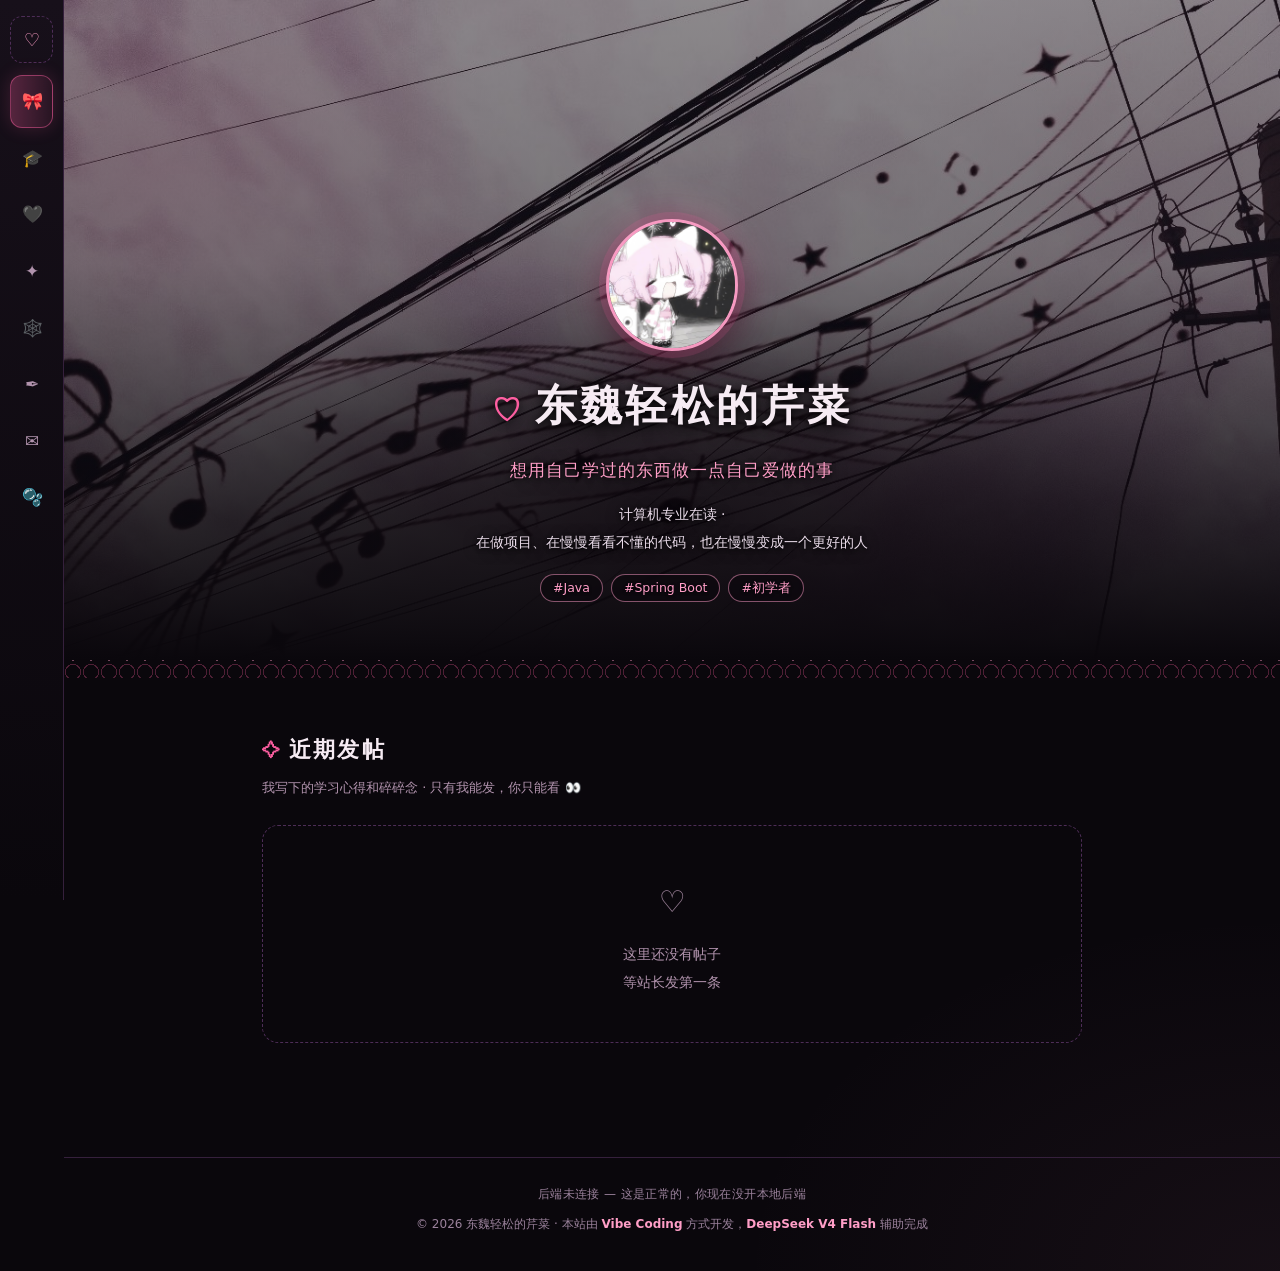
==== commit 2571a0e5: "feat(posts): click a card to read the full post in a modal; click any image to zoom" ====
--- a/index.html
+++ b/index.html
@@ -1,5 +1,5 @@
 <!DOCTYPE html>
-<html lang="zh-CN">
+<html lang="zh-CN" data-theme="pink">
 <head>
   <meta charset="UTF-8" />
   <meta name="viewport" content="width=device-width, initial-scale=1" />
@@ -7,10 +7,28 @@
   <meta name="description" content="东魏轻松的芹菜的个人小站：关于我、兴趣爱好、专业技能、做过的项目、发帖，以及一个 AI 分身。" />
   <meta name="theme-color" content="#0a070c" />
   <link rel="icon" href="data:image/svg+xml,%3Csvg xmlns='http://www.w3.org/2000/svg' viewBox='0 0 100 100'%3E%3Ctext y='.9em' font-size='90'%3E%F0%9F%8E%80%3C/text%3E%3C/svg%3E" />
+
+  <!-- ① 主题防闪：必须在下面两个 CSS 之前跑 ✓
+       站长在后台选了哪套色系，就先把 data-theme 定好，
+       否则浏览器会先画一遍默认色、再跳成你选的那套（闪一下 ✗） -->
+  <script>
+    (function () {
+      try {
+        // 只用一个"缓存"，让老访客第二次打开时零闪烁 ✓
+        // 真正的主题值以数据库为准（app.js 拿到 profile 后会再确认一次 ✓）
+        var t = localStorage.getItem('site.theme') || 'pink';
+        document.documentElement.setAttribute('data-theme', t);
+      } catch (e) { /* 无痕模式下 localStorage 会报错，忽略即可 */ }
+    })();
+  </script>
+
   <!-- ⚠️ 每次改了 css / js，就把 ?v= 后面这个版本号改一下（改日期即可）
        原因：GitHub Pages 会给这些文件设缓存（约 10 分钟）。带上版本号，
        浏览器才会去拿新文件，否则会出现"HTML 是新的、app.js 是旧的"这种错配。 -->
-  <link rel="stylesheet" href="assets/css/style.css?v=20260917d" />
+  <link rel="stylesheet" href="assets/css/style.css?v=20260921b" />
+  <!-- 🎨 色系令牌（由主题注册表自动生成）—— 必须在 style.css 之后 ✓
+       两边都是"同等优先级"的选择器，所以后加载的那份生效 ✓ -->
+  <link rel="stylesheet" href="assets/css/themes.css?v=20260921b" />
 </head>
 <body>
 
@@ -82,17 +100,17 @@
     <section class="view" id="view-edu">
       <section class="wrap wrap--top">
         <h2 class="sec__title">教育经历</h2>
-        <p class="sec__sub">从北京到深圳，再到广州</p>
+        <p class="sec__sub">从深圳到佛山</p>
 
         <div class="tl">
           <div class="tl__item">
-            <b>初中</b><span class="tl__sch">北京大学附属中学</span>
+            <b>初中</b><span class="tl__sch">北京大学附属中学（深圳）</span>
           </div>
           <div class="tl__item">
             <b>高中</b><span class="tl__sch">深圳科学高中</span>
           </div>
           <div class="tl__item">
-            <b>大学</b><span class="tl__sch">华南师范大学 · 阿伯丁数据科学与人工智能学院</span>
+            <b>大学</b><span class="tl__sch">华南师范大学（佛山南海校区）· 阿伯丁数据科学与人工智能学院</span>
           </div>
         </div>
 
@@ -100,6 +118,13 @@
           <h3 class="sect__t">📌 现在</h3>
           <div class="item"><b>专业方向</b><span>软件工程（在读）</span></div>
           <div class="item"><b>在学什么</b><span>后端开发、数据库、接口认证与权限 —— 具体进度都写在 <a href="#skill" data-view="skill">专业技能</a> 页</span></div>
+        </div>
+
+        <div class="sect">
+          <h3 class="sect__t">☕ 校园经历</h3>
+          <div class="item"><b>ABD CAFE（学院咖啡厅）</b><span>曾任店长 · 现任店员</span></div>
+          <div class="item"><b>店长任期</b><span>与院办对接订单流程、协调老师与上级沟通、统筹排班与人员协作，保障日常运营稳定</span></div>
+          <div class="item"><b>现在在做</b><span>维护店内正常营业、制作饮品、与客人沟通；同时协调院办事务、传达同学诉求</span></div>
         </div>
       </section>
     </section>
@@ -551,19 +576,63 @@
             <span class="field__label">GitHub</span>
             <input class="field__input" type="text" id="profileGithub" maxlength="300" placeholder="https://github.com/xiaoxian33" />
           </label>
+
+          <!-- ---------- 🎨 站点外观：色系 + 头像 + 背景图 ---------- -->
+          <div class="field">
+            <span class="field__label">站点外观<span class="field__opt">（色系 · 头像 · 背景图）</span></span>
+            <p class="appear__hint">点色系会<b>立刻生效并保存</b> ✓ 每个小方块用的就是那套主题的真实配色 ✓</p>
+            <div class="themepick" id="themePick"></div>
+
+            <div class="appear">
+              <div class="appear__slot">
+                <span class="appear__cap">头像</span>
+                <img class="appear__img" id="profileAvatarPreview" alt="" />
+                <div class="appear__btns">
+                  <button type="button" class="btn-sm btn-sm--ghost" id="profileAvatarAdd">🖼️ 选图</button>
+                </div>
+                <input type="file" id="profileAvatarInput" accept="image/jpeg,image/png,image/webp,image/gif" hidden />
+              </div>
+              <div class="appear__slot">
+                <span class="appear__cap">背景图</span>
+                <img class="appear__img appear__img--wide" id="profileHeroPreview" alt="" />
+                <div class="appear__btns">
+                  <button type="button" class="btn-sm btn-sm--ghost" id="profileHeroAdd">🖼️ 选图</button>
+                </div>
+                <input type="file" id="profileHeroInput" accept="image/jpeg,image/png,image/webp,image/gif" hidden />
+              </div>
+            </div>
+          </div>
+
           <div class="form__actions">
             <button type="button" class="btn-sm" id="profileSave">保存</button>
           </div>
-          <p class="form__note">🖼️ 头像 / 背景图：等图片上传做好后再加在这里。</p>
+          <p class="form__note">🎨 色系点一下就用；头像 / 背景选完会上传，随「保存」一起写入 ✓</p>
         </section>
 
       </div>
     </div>
   </div>
 
+  <!-- ---------- 📖 帖子详情：点卡片打开，占满屏幕中央 ---------- -->
+  <div class="modal" id="postModal" hidden>
+    <div class="modal__box" role="dialog" aria-modal="true" aria-labelledby="postModalTitle">
+      <button type="button" class="modal__close" id="postModalClose" title="关闭（Esc）">✕</button>
+      <div class="modal__meta" id="postModalDate"></div>
+      <h2 class="modal__title" id="postModalTitle"></h2>
+      <div class="modal__body" id="postModalBody"></div>
+      <div class="modal__images" id="postModalImages"></div>
+      <div class="modal__tags" id="postModalTags"></div>
+    </div>
+  </div>
+
+  <!-- ---------- 🔍 图片放大：点图片打开，点任意处 / Esc 关闭 ---------- -->
+  <div class="lightbox" id="lightbox" hidden>
+    <img id="lightboxImg" alt="" />
+  </div>
+
   <!-- 保存结果的提示条 -->
   <div class="toast" id="toast" hidden></div>
 
-  <script src="assets/js/app.js?v=20260917d"></script>
+  <script src="assets/js/app.js?v=20260921b"></script>
 </body>
 </html>
--- a/assets/css/style.css
+++ b/assets/css/style.css
@@ -3,20 +3,14 @@
    风格：地雷系（黑 + 粉 + 蕾丝 + 爱心 + 暗黑可爱）
    ============================================================ */
 
+/* ============================================================
+   ⚠️ 颜色令牌（--bg / --accent / --line / --ink-* / --glow-* …）
+      现在全部在 assets/css/themes.css 里 ✓
+      那个文件是由"主题注册表"自动生成的 ——
+      想改颜色请改 notes\配色预览-主题库.html 里的注册表，不要手改这里 ✗
+      这里只留"和颜色无关"的变量（布局 / 字体）✓
+   ============================================================ */
 :root {
-  --bg: #0a070c;
-  --bg-2: #120c14;
-  --panel: #17101a;
-  --line: #35203c;
-  --line-2: #4d2d57;
-  --pink: #ff5fa2;
-  --pink-2: #ff9ec7;
-  --pink-soft: rgba(255, 95, 162, .14);
-  --text: #f6ebf3;
-  --muted: #b193ad;
-  /* 比 muted 更淡一档，但依然达到可读标准（对比度 ≈ 5.8:1）
-     以前这里用的是 #6e5570，对比度只有 3:1，页脚/提示那种小字看不清 */
-  --faint: #9b829c;
   --side: 64px;
   --side-open: 216px;
   --serif: "Noto Serif SC", "Source Han Serif SC", "Songti SC", "SimSun", Georgia, serif;
@@ -34,8 +28,8 @@
   margin: 0;
   min-height: 100%;
   background:
-    radial-gradient(70% 40% at 50% 0%, rgba(255, 95, 162, .10), transparent 70%),
-    radial-gradient(60% 40% at 100% 100%, rgba(183, 154, 201, .08), transparent 70%),
+    radial-gradient(70% 40% at 50% 0%, rgba(var(--accent-rgb), .10), transparent 70%),
+    radial-gradient(60% 40% at 100% 100%, rgba(var(--wash-rgb), .08), transparent 70%),
     var(--bg);
   color: var(--text);
   font-family: var(--sans);
@@ -44,10 +38,10 @@
   -webkit-font-smoothing: antialiased;
 }
 
-a { color: var(--pink-2); text-decoration: none; }
-a:hover { color: var(--pink); }
+a { color: var(--accent-2); text-decoration: none; }
+a:hover { color: var(--accent); }
 img { display: block; max-width: 100%; }
-::selection { background: rgba(255, 95, 162, .35); }
+::selection { background: rgba(var(--accent-rgb), .35); }
 
 /* ------------------------------ 左侧导航 ------------------------------ */
 .side {
@@ -55,7 +49,7 @@
   width: var(--side);
   padding: 16px 10px;
   display: flex; flex-direction: column; gap: 6px;
-  background: linear-gradient(180deg, #180f1b 0%, #0c080f 100%);
+  background: linear-gradient(180deg, var(--panel) 0%, var(--bg) 100%);
   border-right: 1px solid var(--line);
   transition: width .26s ease;
   overflow: hidden;
@@ -66,11 +60,11 @@
   appearance: none; font: inherit; cursor: pointer;
   display: flex; align-items: center; gap: 12px;
   width: 100%; padding: 10px; margin-bottom: 6px;
-  color: var(--pink-2); background: none;
+  color: var(--accent-2); background: none;
   border: 1px dashed var(--line-2); border-radius: 12px;
   white-space: nowrap;
 }
-.side__toggle:hover { border-color: var(--pink); color: var(--pink); background: var(--pink-soft); }
+.side__toggle:hover { border-color: var(--accent); color: var(--accent); background: rgba(var(--accent-rgb), .14); }
 .side__mark { font-size: 18px; line-height: 1; width: 22px; text-align: center; flex: 0 0 22px; }
 .side__text { font-size: 14px; opacity: 0; transition: opacity .18s ease; }
 body.nav-open .side__text { opacity: 1; }
@@ -84,12 +78,12 @@
   border: 1px solid transparent;
   transition: background .18s, color .18s, border-color .18s;
 }
-.nav__item:hover { background: var(--pink-soft); color: var(--pink-2); }
+.nav__item:hover { background: rgba(var(--accent-rgb), .14); color: var(--accent-2); }
 .nav__item.is-active {
-  color: #fff;
-  background: linear-gradient(90deg, rgba(255, 95, 162, .28), rgba(255, 95, 162, .08));
-  border-color: rgba(255, 95, 162, .45);
-  box-shadow: 0 0 18px rgba(255, 95, 162, .18);
+  color: var(--pure);
+  background: linear-gradient(90deg, rgba(var(--accent-rgb), .28), rgba(var(--accent-rgb), .08));
+  border-color: rgba(var(--accent-rgb), .45);
+  box-shadow: 0 0 18px rgba(var(--accent-rgb), .18);
 }
 .nav__icon { font-style: normal; font-size: 17px; width: 22px; text-align: center; flex: 0 0 22px; }
 .nav__label { font-size: 14px; opacity: 0; transition: opacity .18s ease; }
@@ -130,18 +124,18 @@
   background:
     /* ① 全局压暗：这张图整体很亮（平均亮度约 200/255），不压就根本没法放白字 */
     linear-gradient(180deg,
-      rgba(10, 7, 12, .46) 0%,
-      rgba(10, 7, 12, .55) 40%,
-      rgba(10, 7, 12, .72) 62%,
-      rgba(10, 7, 12, .86) 78%,
-      rgba(10, 7, 12, .94) 90%,
+      rgba(var(--bg-rgb), .46) 0%,
+      rgba(var(--bg-rgb), .55) 40%,
+      rgba(var(--bg-rgb), .72) 62%,
+      rgba(var(--bg-rgb), .86) 78%,
+      rgba(var(--bg-rgb), .94) 90%,
       var(--bg) 100%),
     /* ② 文字正后方再垫一层，保证名字 / 简介不糊 */
-    radial-gradient(58% 44% at 50% 76%, rgba(10, 7, 12, .58), transparent 72%),
+    radial-gradient(58% 44% at 50% 76%, rgba(var(--bg-rgb), .58), transparent 72%),
     /* ③ 地雷系的氛围光：左右各一点粉、底部一点暖粉 */
-    radial-gradient(42% 55% at 8% 26%, rgba(255, 95, 162, .16), transparent 70%),
-    radial-gradient(42% 55% at 92% 26%, rgba(183, 154, 201, .13), transparent 70%),
-    radial-gradient(48% 42% at 50% 86%, rgba(255, 95, 162, .18), transparent 74%);
+    radial-gradient(42% 55% at 8% 26%, rgba(var(--accent-rgb), .16), transparent 70%),
+    radial-gradient(42% 55% at 92% 26%, rgba(var(--wash-rgb), .13), transparent 70%),
+    radial-gradient(48% 42% at 50% 86%, rgba(var(--accent-rgb), .18), transparent 74%);
 }
 .hero__inner {
   position: relative; z-index: 2;
@@ -152,53 +146,154 @@
 .avatar {
   width: 132px; height: 132px; margin: 0 auto 18px;
   border-radius: 50%; object-fit: cover;
-  border: 3px solid rgba(255, 158, 199, .95);
+  border: 3px solid rgba(var(--accent2-rgb), .95);
   box-shadow:
-    0 0 0 7px rgba(255, 95, 162, .14),
-    0 0 40px rgba(255, 95, 162, .35),
-    0 14px 34px rgba(0, 0, 0, .6);
+    0 0 0 7px rgba(var(--accent-rgb), .14),
+    0 0 40px rgba(var(--accent-rgb), .35),
+    0 14px 34px rgba(var(--shade-rgb), .6);
 }
 .hero__name {
   margin: 0; font-family: var(--serif);
   font-size: clamp(28px, 4.4vw, 42px); letter-spacing: .08em;
   /* 近处一层 + 远处一层：不管底下是亮是暗，字都立得住 */
-  text-shadow: 0 2px 8px rgba(0, 0, 0, .92), 0 8px 30px rgba(0, 0, 0, .78);
-}
-.hero__name::before { content: "♡ "; color: var(--pink); font-size: .7em; }
+  text-shadow: 0 2px 8px rgba(var(--shade-rgb), .92), 0 8px 30px rgba(var(--shade-rgb), .78);
+}
+.hero__name::before { content: "♡ "; color: var(--accent); font-size: .7em; }
 .hero__tagline {
-  margin: 10px 0 14px; color: var(--pink-2);
+  margin: 10px 0 14px; color: var(--accent-2);
   font-size: clamp(14px, 1.8vw, 17px); letter-spacing: .06em;
-  text-shadow: 0 1px 4px rgba(0, 0, 0, .9), 0 2px 16px rgba(0, 0, 0, .78);
+  text-shadow: 0 1px 4px rgba(var(--shade-rgb), .9), 0 2px 16px rgba(var(--shade-rgb), .78);
 }
 .hero__intro {
-  margin: 0; color: #eadcea; font-size: 14px; line-height: 2;
-  text-shadow: 0 1px 4px rgba(0, 0, 0, .9), 0 2px 14px rgba(0, 0, 0, .8);
+  margin: 0; color: var(--ink-2); font-size: 14px; line-height: 2;
+  text-shadow: 0 1px 4px rgba(var(--shade-rgb), .9), 0 2px 14px rgba(var(--shade-rgb), .8);
 }
 .hero__chips { display: flex; flex-wrap: wrap; gap: 8px; justify-content: center; margin-top: 18px; }
 .hero__chips span {
-  font-size: 12.5px; color: var(--pink-2);
-  border: 1px solid rgba(255, 158, 199, .5);
+  font-size: 12.5px; color: var(--accent-2);
+  border: 1px solid rgba(var(--accent2-rgb), .5);
   /* 给小标签自己一个深底，否则压在亮图上几乎看不见边框 */
-  background: rgba(12, 7, 13, .55);
+  background: rgba(var(--bg-rgb), .55);
   border-radius: 999px; padding: 2px 12px;
   backdrop-filter: blur(2px);
-  text-shadow: 0 1px 3px rgba(0, 0, 0, .8);
+  text-shadow: 0 1px 3px rgba(var(--shade-rgb), .8);
 }
 
 /* ------------------------------ 蕾丝分隔 ------------------------------ */
 .lace {
   height: 18px;
   background:
-    radial-gradient(circle at 9px 0, rgba(255, 158, 199, .55) 0 1px, transparent 1.5px) 0 0 / 18px 18px repeat-x,
-    radial-gradient(circle at 9px 12px, transparent 7px, rgba(255, 95, 162, .35) 7px 8px, transparent 8px) 0 0 / 18px 18px repeat-x;
+    radial-gradient(circle at 9px 0, rgba(var(--accent2-rgb), .55) 0 1px, transparent 1.5px) 0 0 / 18px 18px repeat-x,
+    radial-gradient(circle at 9px 12px, transparent 7px, rgba(var(--accent-rgb), .35) 7px 8px, transparent 8px) 0 0 / 18px 18px repeat-x;
   opacity: .8;
 }
+
+/* ------------------------------ 🎨 站点外观（后台） ------------------------------ */
+/* 每个色系按钮自己带着 data-theme → 预览是用【那套主题自己的变量】画的 ✓
+   好处：以后加主题，这里的 CSS 一行都不用改 ✓ */
+.themepick { display: flex; flex-wrap: wrap; gap: 8px; margin-top: 8px; }
+.themepick__item {
+  font: inherit; cursor: pointer; padding: 6px 8px 5px; border-radius: 12px;
+  display: flex; flex-direction: column; align-items: center; gap: 4px;
+  background: var(--panel); border: 1px solid var(--line); color: var(--muted);
+  transition: transform .15s ease, border-color .15s ease, box-shadow .15s ease;
+}
+.themepick__item:hover { transform: translateY(-2px); border-color: var(--accent); box-shadow: var(--glow-sm); }
+.themepick__item.is-active {
+  border-color: var(--accent); color: var(--accent);
+  background: rgba(var(--accent-rgb), .12); box-shadow: var(--glow-sm);
+}
+.themepick__dot {
+  width: 36px; height: 20px; border-radius: 7px; display: block;
+  background: linear-gradient(135deg, var(--accent) 0%, var(--accent-2) 55%, var(--bg) 100%);
+  border: 1px solid var(--line-2);
+}
+.themepick__name { font-size: 11px; letter-spacing: .04em; }
+
+.appear__hint { font-size: 12px; color: var(--ink-4); margin: 4px 0 0; }
+.appear { display: flex; gap: 16px; margin-top: 14px; flex-wrap: wrap; }
+.appear__slot { display: flex; flex-direction: column; gap: 6px; align-items: flex-start; }
+.appear__cap { font-size: 12px; color: var(--muted); }
+.appear__img {
+  width: 84px; height: 84px; border-radius: 50%; object-fit: cover;
+  border: 2px solid var(--line-2); background: var(--bg-2);
+}
+.appear__img--wide { width: 170px; height: 84px; border-radius: 12px; }
+.appear__btns { display: flex; gap: 6px; }
+
+/* ------------------------------ 📖 帖子详情弹窗 + 🔍 图片放大 ------------------------------ */
+body.modal-open { overflow: hidden; }          /* 弹窗打开时，后面的页面不许滚 ✓ */
+
+.modal {
+  position: fixed; inset: 0; z-index: 60;
+  display: flex; align-items: center; justify-content: center; padding: 22px;
+  background: rgba(var(--bg-rgb), .86);
+  backdrop-filter: blur(6px);
+  animation: fade .22s ease both;
+}
+.modal__box {
+  position: relative; width: min(760px, 100%); max-height: 86vh; overflow: auto;
+  background: var(--panel); border: 1px solid var(--line-2); border-radius: 18px;
+  padding: 30px 32px 26px;
+  box-shadow: 0 24px 70px rgba(var(--shade-rgb), .72), var(--glow-md);
+}
+.modal__close {
+  position: absolute; top: 14px; right: 14px; width: 32px; height: 32px;
+  border-radius: 50%; border: 1px solid var(--line); background: var(--bg-2);
+  color: var(--muted); font-size: 13px; line-height: 1; cursor: pointer;
+  transition: color .15s ease, border-color .15s ease, box-shadow .15s ease;
+}
+.modal__close:hover { color: var(--accent); border-color: var(--accent); box-shadow: var(--glow-sm); }
+
+.modal__meta { font-size: 12px; color: var(--ink-5); letter-spacing: .14em; }
+.modal__meta::before { content: "♥ "; color: var(--accent); }
+.modal__title {
+  font-family: var(--serif); font-size: 22px; letter-spacing: .04em;
+  margin: 8px 0 18px; color: var(--text);
+}
+.modal__body { color: var(--ink-3); font-size: 14.5px; line-height: 2.1; }
+.modal__body p { margin: 0 0 16px; }
+.modal__body p:last-child { margin-bottom: 0; }
+
+.modal__images { display: flex; flex-wrap: wrap; gap: 10px; margin-top: 18px; }
+.modal__images img {
+  width: 152px; height: 152px; object-fit: cover; border-radius: 12px;
+  border: 1px solid var(--line); cursor: zoom-in;
+  transition: border-color .15s ease, box-shadow .15s ease, transform .15s ease;
+}
+.modal__images img:hover { border-color: var(--accent); box-shadow: var(--glow-sm); transform: translateY(-2px); }
+
+.modal__tags { display: flex; flex-wrap: wrap; gap: 6px; margin-top: 18px; }
+.modal__tags span {
+  font-size: 11.5px; padding: 2px 10px; border-radius: 999px; color: var(--accent-2);
+  border: 1px solid rgba(var(--accent-rgb), .45); background: rgba(var(--accent-rgb), .12);
+}
+
+/* 列表里的卡片：整块可点 ✓ */
+.post { cursor: pointer; }
+.post:hover { transform: translateY(-2px); box-shadow: 0 14px 34px rgba(var(--shade-rgb), .55), var(--glow-sm); }
+.post__more { font-size: 12px; color: var(--accent); margin-top: 9px; letter-spacing: .04em; opacity: .85; }
+.post:hover .post__more { opacity: 1; }
+
+/* 🔍 图片放大层 */
+.lightbox {
+  position: fixed; inset: 0; z-index: 70;
+  display: flex; align-items: center; justify-content: center; padding: 18px;
+  background: rgba(var(--bg-rgb), .95); cursor: zoom-out;
+  animation: fade .2s ease both;
+}
+.lightbox img {
+  max-width: 96vw; max-height: 92vh; border-radius: 12px;
+  border: 1px solid var(--line-2);
+  box-shadow: 0 20px 60px rgba(var(--shade-rgb), .8), var(--glow-md);
+}
+.entry__images img, .post__images img { cursor: zoom-in; }
 
 /* ------------------------------ 通用区块 ------------------------------ */
 .wrap { width: min(820px, 92%); margin: 0 auto; padding: 52px 0 84px; }
 .wrap--top { padding-top: 90px; }
 .sec__title { font-family: var(--serif); font-size: 22px; letter-spacing: .1em; margin: 0 0 6px; }
-.sec__title::before { content: "✧ "; color: var(--pink); font-size: .82em; }
+.sec__title::before { content: "✧ "; color: var(--accent); font-size: .82em; }
 .sec__sub { margin: 0 0 26px; color: var(--muted); font-size: 13px; }
 
 /* ------------------------------ 帖子卡片 ------------------------------ */
@@ -206,23 +301,23 @@
 .post {
   display: block; text-align: left;
   padding: 18px 22px; border-radius: 16px;
-  background: linear-gradient(180deg, rgba(255, 255, 255, .04), rgba(255, 255, 255, .015));
+  background: linear-gradient(180deg, rgba(var(--light-rgb), .04), rgba(var(--light-rgb), .015));
   border: 1px solid var(--line);
   transition: border-color .2s ease, transform .2s ease, box-shadow .2s ease;
 }
 .post:hover {
-  border-color: rgba(255, 95, 162, .55);
+  border-color: rgba(var(--accent-rgb), .55);
   transform: translateY(-2px);
-  box-shadow: 0 14px 34px rgba(255, 95, 162, .14);
+  box-shadow: 0 14px 34px rgba(var(--accent-rgb), .14);
 }
 .post__meta { display: flex; align-items: center; gap: 10px; color: var(--muted); font-size: 12px; }
-.post__date::before { content: "♥ "; color: var(--pink); }
+.post__date::before { content: "♥ "; color: var(--accent); }
 .post__title { font-family: var(--serif); font-size: 18px; margin: 6px 0 8px; letter-spacing: .03em; }
-.post__excerpt { color: #cbb6c9; font-size: 13.5px; margin: 0; }
+.post__excerpt { color: var(--ink-4); font-size: 13.5px; margin: 0; }
 .post__tags { display: flex; flex-wrap: wrap; gap: 6px; margin-top: 12px; }
 .post__tags span {
-  font-size: 11.5px; color: var(--pink-2);
-  border: 1px solid rgba(255, 95, 162, .35);
+  font-size: 11.5px; color: var(--accent-2);
+  border: 1px solid rgba(var(--accent-rgb), .35);
   border-radius: 999px; padding: 1px 10px;
 }
 
@@ -231,11 +326,11 @@
 .pager button {
   appearance: none; font: inherit; cursor: pointer;
   min-width: 38px; padding: 6px 10px;
-  color: var(--muted); background: rgba(255, 255, 255, .03);
+  color: var(--muted); background: rgba(var(--light-rgb), .03);
   border: 1px solid var(--line); border-radius: 10px;
 }
-.pager button:hover:not(:disabled) { color: var(--pink-2); border-color: var(--pink); }
-.pager button.is-active { color: #200c17; background: var(--pink); border-color: var(--pink); font-weight: 700; }
+.pager button:hover:not(:disabled) { color: var(--accent-2); border-color: var(--accent); }
+.pager button.is-active { color: var(--on-accent); background: var(--accent); border-color: var(--accent); font-weight: 700; }
 .pager button:disabled { opacity: .35; cursor: not-allowed; }
 .pager__info { color: var(--muted); font-size: 12px; margin-left: 6px; }
 
@@ -255,9 +350,9 @@
 }
 .blank__mark { font-size: 46px; }
 .blank__title { font-family: var(--serif); font-size: 24px; margin: 14px 0 10px; letter-spacing: .08em; }
-.blank__title::before { content: "♡ "; color: var(--pink); font-size: .75em; }
+.blank__title::before { content: "♡ "; color: var(--accent); font-size: .75em; }
 .blank__text { color: var(--muted); font-size: 14px; margin: 0 0 24px; line-height: 2; }
-.blank__back { color: var(--pink-2); font-size: 14px; border-bottom: 1px dashed rgba(255, 158, 199, .5); }
+.blank__back { color: var(--accent-2); font-size: 14px; border-bottom: 1px dashed rgba(var(--accent2-rgb), .5); }
 
 /* ------------------------------ 页脚 ------------------------------ */
 .foot {
@@ -265,11 +360,11 @@
   color: var(--faint); font-size: 12px;
   border-top: 1px solid var(--line);
 }
-.foot b { color: var(--pink-2); font-weight: 600; }
+.foot b { color: var(--accent-2); font-weight: 600; }
 
 /* Backend connection status */
 .api { font-size: 12px; margin-bottom: 8px; letter-spacing: .03em; }
-.api--ok { color: var(--pink-2); }
+.api--ok { color: var(--accent-2); }
 .api--off { color: var(--faint); }
 
 /* ============================================================
@@ -280,91 +375,91 @@
 .grid { display: grid; grid-template-columns: repeat(auto-fit, minmax(230px, 1fr)); gap: 14px; }
 .tile {
   border: 1px solid var(--line); border-radius: 16px; padding: 18px;
-  background: linear-gradient(180deg, rgba(255, 255, 255, .04), rgba(255, 255, 255, .015));
+  background: linear-gradient(180deg, rgba(var(--light-rgb), .04), rgba(var(--light-rgb), .015));
   transition: border-color .2s ease, transform .2s ease, box-shadow .2s ease;
 }
-.tile:hover { border-color: rgba(255, 95, 162, .55); transform: translateY(-2px); box-shadow: 0 14px 34px rgba(255, 95, 162, .14); }
+.tile:hover { border-color: rgba(var(--accent-rgb), .55); transform: translateY(-2px); box-shadow: 0 14px 34px rgba(var(--accent-rgb), .14); }
 .tile__mark { font-size: 26px; }
 .tile__t { font-family: var(--serif); font-size: 16px; margin: 8px 0 6px; letter-spacing: .04em; }
-.tile__d { margin: 0; color: #cbb6c9; font-size: 13.5px; line-height: 1.95; }
+.tile__d { margin: 0; color: var(--ink-4); font-size: 13.5px; line-height: 1.95; }
 
 /* 技能 */
-.skillbox { border: 1px solid var(--line); border-radius: 16px; padding: 16px 18px; margin-bottom: 14px; background: rgba(255, 255, 255, .02); }
+.skillbox { border: 1px solid var(--line); border-radius: 16px; padding: 16px 18px; margin-bottom: 14px; background: rgba(var(--light-rgb), .02); }
 .skillbox__t { font-family: var(--serif); font-size: 15px; letter-spacing: .06em; margin: 0 0 10px; }
-.skillline { display: flex; align-items: baseline; gap: 10px; flex-wrap: wrap; padding: 7px 0; border-bottom: 1px dashed rgba(53, 32, 60, .9); }
+.skillline { display: flex; align-items: baseline; gap: 10px; flex-wrap: wrap; padding: 7px 0; border-bottom: 1px dashed rgba(var(--line-rgb), .9); }
 .skillline:last-child { border-bottom: 0; }
 .skillline b { font-weight: 600; font-size: 13.5px; }
-.skillline__n { color: #8f7489; font-size: 12.5px; }
+.skillline__n { color: var(--ink-5); font-size: 12.5px; }
 .lv { font-size: 11px; border-radius: 999px; padding: 1px 9px; border: 1px solid; white-space: nowrap; }
-.lv--lit { color: #ffd6e8; border-color: rgba(255, 95, 162, .6); background: rgba(255, 95, 162, .14); }
-.lv--doing { color: var(--pink-2); border-color: rgba(255, 158, 199, .45); }
+.lv--lit { color: var(--accent-t1); border-color: rgba(var(--accent-rgb), .6); background: rgba(var(--accent-rgb), .14); }
+.lv--doing { color: var(--accent-2); border-color: rgba(var(--accent2-rgb), .45); }
 .lv--lock { color: var(--faint); border-color: var(--line-2); }
 
 /* 项目卡 */
 .pcards { display: grid; gap: 14px; }
 .pcard {
   border: 1px solid var(--line); border-radius: 16px; padding: 18px 20px;
-  background: linear-gradient(180deg, rgba(255, 255, 255, .04), rgba(255, 255, 255, .015));
+  background: linear-gradient(180deg, rgba(var(--light-rgb), .04), rgba(var(--light-rgb), .015));
   transition: border-color .2s ease, transform .2s ease, box-shadow .2s ease;
 }
-.pcard:hover { border-color: rgba(255, 95, 162, .55); transform: translateY(-2px); box-shadow: 0 14px 34px rgba(255, 95, 162, .14); }
+.pcard:hover { border-color: rgba(var(--accent-rgb), .55); transform: translateY(-2px); box-shadow: 0 14px 34px rgba(var(--accent-rgb), .14); }
 .pcard--plan { border-style: dashed; }
 .pcard__top { display: flex; align-items: center; gap: 10px; margin-bottom: 8px; flex-wrap: wrap; }
 .pcard__emoji { font-size: 22px; }
 .pcard__top b { font-family: var(--serif); font-size: 16.5px; letter-spacing: .04em; }
-.pcard__d { margin: 0 0 12px; color: #cbb6c9; font-size: 13.5px; line-height: 1.95; }
-.pcard__note { margin: 12px 0; color: var(--muted); font-size: 12.5px; line-height: 1.9; border-left: 2px solid rgba(255, 95, 162, .4); padding-left: 12px; }
-.pcard__note b { color: var(--pink-2); }
-
-.badge { font-size: 11px; border-radius: 999px; padding: 1px 10px; border: 1px solid var(--line-2); color: #8f7489; }
-.badge--done { color: #ffd6e8; border-color: rgba(255, 95, 162, .6); background: rgba(255, 95, 162, .14); }
-.badge--doing { color: var(--pink-2); border-color: rgba(255, 158, 199, .5); background: rgba(255, 158, 199, .08); }
+.pcard__d { margin: 0 0 12px; color: var(--ink-4); font-size: 13.5px; line-height: 1.95; }
+.pcard__note { margin: 12px 0; color: var(--muted); font-size: 12.5px; line-height: 1.9; border-left: 2px solid rgba(var(--accent-rgb), .4); padding-left: 12px; }
+.pcard__note b { color: var(--accent-2); }
+
+.badge { font-size: 11px; border-radius: 999px; padding: 1px 10px; border: 1px solid var(--line-2); color: var(--ink-5); }
+.badge--done { color: var(--accent-t1); border-color: rgba(var(--accent-rgb), .6); background: rgba(var(--accent-rgb), .14); }
+.badge--doing { color: var(--accent-2); border-color: rgba(var(--accent2-rgb), .5); background: rgba(var(--accent2-rgb), .08); }
 
 .chips { display: flex; flex-wrap: wrap; gap: 6px; margin-bottom: 12px; }
-.chip { font-size: 11.5px; color: var(--pink-2); border: 1px solid rgba(255, 95, 162, .35); border-radius: 999px; padding: 1px 10px; }
+.chip { font-size: 11.5px; color: var(--accent-2); border: 1px solid rgba(var(--accent-rgb), .35); border-radius: 999px; padding: 1px 10px; }
 
 a.btn-sm { display: inline-block; text-decoration: none; }
 
 /* 分区盒子（兴趣爱好页） */
-.sect { border: 1px solid var(--line); border-radius: 16px; padding: 16px 18px; margin-bottom: 14px; background: rgba(255, 255, 255, .02); }
+.sect { border: 1px solid var(--line); border-radius: 16px; padding: 16px 18px; margin-bottom: 14px; background: rgba(var(--light-rgb), .02); }
 .sect__t { font-family: var(--serif); font-size: 15px; letter-spacing: .06em; margin: 0 0 8px; }
-.sect__lbl { font-size: 12.5px; color: #8f7489; margin: 10px 0 6px; }
-.item { display: flex; align-items: baseline; gap: 10px; flex-wrap: wrap; padding: 6px 0; border-bottom: 1px dashed rgba(53, 32, 60, .9); }
+.sect__lbl { font-size: 12.5px; color: var(--ink-5); margin: 10px 0 6px; }
+.item { display: flex; align-items: baseline; gap: 10px; flex-wrap: wrap; padding: 6px 0; border-bottom: 1px dashed rgba(var(--line-rgb), .9); }
 .item:last-child { border-bottom: 0; }
 .item b { font-weight: 600; font-size: 13.5px; color: var(--text); }
-.item > span { color: #cbb6c9; font-size: 13px; }
+.item > span { color: var(--ink-4); font-size: 13px; }
 
 /* 折叠块（敏感内容，默认收起） */
-.fold { border: 1px dashed var(--line-2); border-radius: 16px; padding: 14px 18px; margin-bottom: 14px; background: rgba(255, 255, 255, .015); }
-.fold summary { cursor: pointer; color: var(--pink-2); font-size: 13.5px; line-height: 1.9; }
+.fold { border: 1px dashed var(--line-2); border-radius: 16px; padding: 14px 18px; margin-bottom: 14px; background: rgba(var(--light-rgb), .015); }
+.fold summary { cursor: pointer; color: var(--accent-2); font-size: 13.5px; line-height: 1.9; }
 .fold[open] summary { margin-bottom: 10px; }
-.fold__body { color: #cbb6c9; font-size: 13.5px; line-height: 2; }
+.fold__body { color: var(--ink-4); font-size: 13.5px; line-height: 2; }
 .fold__body p { margin: 0 0 10px; }
-.fold__body b { color: var(--pink-2); }
-.fold__body a { color: var(--pink-2); border-bottom: 1px dashed rgba(255, 158, 199, .5); }
-.fold__warn { color: var(--muted); font-size: 12.5px; border-left: 2px solid rgba(255, 95, 162, .4); padding-left: 12px; }
+.fold__body b { color: var(--accent-2); }
+.fold__body a { color: var(--accent-2); border-bottom: 1px dashed rgba(var(--accent2-rgb), .5); }
+.fold__warn { color: var(--muted); font-size: 12.5px; border-left: 2px solid rgba(var(--accent-rgb), .4); padding-left: 12px; }
 
 /* 歌词引用 */
-.lyric { margin: 0 0 12px; padding: 4px 0 4px 14px; border-left: 2px solid rgba(255, 95, 162, .45); color: #d9c6d6; font-size: 13px; line-height: 2.15; font-style: italic; }
+.lyric { margin: 0 0 12px; padding: 4px 0 4px 14px; border-left: 2px solid rgba(var(--accent-rgb), .45); color: var(--ink-3); font-size: 13px; line-height: 2.15; font-style: italic; }
 
 /* 教育经历时间线 */
 .wrap--tight { padding: 0 0 44px; }
 .tl { position: relative; padding-left: 22px; }
 .tl::before {
   content: ""; position: absolute; left: 5px; top: 8px; bottom: 8px; width: 1px;
-  background: linear-gradient(180deg, rgba(255, 95, 162, .6), rgba(77, 45, 87, .25));
+  background: linear-gradient(180deg, rgba(var(--accent-rgb), .6), rgba(var(--line-rgb), .25));
 }
 .tl__item { position: relative; padding: 0 0 18px; }
 .tl__item:last-child { padding-bottom: 0; }
 .tl__item::before {
   content: ""; position: absolute; left: -21px; top: 7px;
   width: 9px; height: 9px; border-radius: 50%;
-  background: var(--bg); border: 2px solid var(--pink);
-  box-shadow: 0 0 10px rgba(255, 95, 162, .5);
+  background: var(--bg); border: 2px solid var(--accent);
+  box-shadow: 0 0 10px rgba(var(--accent-rgb), .5);
 }
 .tl__item b { display: inline-block; font-family: var(--serif); font-size: 15px; letter-spacing: .06em; margin-right: 10px; }
-.tl__sch { color: #cbb6c9; font-size: 13.5px; }
-.tl__note { display: block; color: #8f7489; font-size: 12.5px; margin-top: 3px; }
+.tl__sch { color: var(--ink-4); font-size: 13.5px; }
+.tl__note { display: block; color: var(--ink-5); font-size: 12.5px; margin-top: 3px; }
 
 /* ============================================================
    随笔
@@ -374,23 +469,23 @@
   margin: 0 0 28px; padding: 26px 4px;
   border-top: 1px solid var(--line-2); border-bottom: 1px solid var(--line-2);
   font-family: var(--serif); font-size: clamp(16px, 2.1vw, 20px);
-  line-height: 2.2; letter-spacing: .04em; color: #f0dcea;
-}
-.statement::before { content: "「"; color: var(--pink); }
-.statement::after { content: "」"; color: var(--pink); }
+  line-height: 2.2; letter-spacing: .04em; color: var(--ink-2);
+}
+.statement::before { content: "「"; color: var(--accent); }
+.statement::after { content: "」"; color: var(--accent); }
 
 .warnbar {
   margin: 0 0 30px; padding: 12px 16px;
-  border: 1px dashed rgba(255, 95, 162, .5); border-radius: 14px;
-  background: rgba(255, 95, 162, .06);
-  color: var(--pink-2); font-size: 12.5px; line-height: 2;
-}
-.warnbar b { color: #fff; }
+  border: 1px dashed rgba(var(--accent-rgb), .5); border-radius: 14px;
+  background: rgba(var(--accent-rgb), .06);
+  color: var(--accent-2); font-size: 12.5px; line-height: 2;
+}
+.warnbar b { color: var(--pure); }
 
 .entry { margin: 0 0 32px; }
-.entry__date { font-size: 12px; color: #8f7489; letter-spacing: .16em; margin-bottom: 10px; }
-.entry__date::before { content: "✦ "; color: var(--pink); }
-.entry__body { color: #d9c6d6; font-size: 14px; line-height: 2.2; }
+.entry__date { font-size: 12px; color: var(--ink-5); letter-spacing: .16em; margin-bottom: 10px; }
+.entry__date::before { content: "✦ "; color: var(--accent); }
+.entry__body { color: var(--ink-3); font-size: 14px; line-height: 2.2; }
 .entry__body p { margin: 0 0 15px; }
 .entry__body p:last-child { margin-bottom: 0; }
 
@@ -413,34 +508,34 @@
 .gate {
   position: fixed; inset: 0; z-index: 90;
   display: flex; align-items: center; justify-content: center;
-  background: rgba(8, 5, 10, .72);
+  background: rgba(var(--bg-rgb), .72);
   backdrop-filter: blur(3px);
 }
 .gate__box {
   width: min(360px, 86vw); padding: 22px 22px 18px; text-align: center;
-  background: linear-gradient(180deg, #1a1020, #120a16);
+  background: linear-gradient(180deg, var(--panel), var(--bg-2));
   border: 1px solid var(--line-2); border-radius: 18px;
-  box-shadow: 0 24px 60px rgba(0, 0, 0, .6), 0 0 40px rgba(255, 95, 162, .18);
+  box-shadow: 0 24px 60px rgba(var(--shade-rgb), .6), 0 0 40px rgba(var(--accent-rgb), .18);
 }
 .gate__mark { font-size: 26px; }
-.gate__title { font-family: var(--serif); letter-spacing: .14em; margin: 8px 0 16px; color: var(--pink-2); }
+.gate__title { font-family: var(--serif); letter-spacing: .14em; margin: 8px 0 16px; color: var(--accent-2); }
 .gate__input {
   width: 100%; font: inherit; text-align: center; letter-spacing: .22em;
-  color: var(--text); background: rgba(0, 0, 0, .35);
+  color: var(--text); background: rgba(var(--shade-rgb), .35);
   border: 1px solid var(--line-2); border-radius: 10px; padding: 10px 12px;
 }
-.gate__input:focus { outline: none; border-color: var(--pink); box-shadow: 0 0 0 3px rgba(255, 95, 162, .15); }
+.gate__input:focus { outline: none; border-color: var(--accent); box-shadow: 0 0 0 3px rgba(var(--accent-rgb), .15); }
 .gate__hint { color: var(--faint); font-size: 12px; margin: 10px 0 14px; }
 .gate__btns { display: flex; gap: 10px; justify-content: center; }
 
 .btn-sm {
   appearance: none; font: inherit; font-size: 13px; cursor: pointer;
   padding: 6px 18px; border-radius: 999px;
-  color: #200c17; background: var(--pink); border: 1px solid var(--pink);
+  color: var(--on-accent); background: var(--accent); border: 1px solid var(--accent);
 }
 .btn-sm:hover { filter: brightness(1.08); }
 .btn-sm--ghost { color: var(--muted); background: none; border-color: var(--line-2); }
-.btn-sm--ghost:hover { color: var(--pink-2); border-color: var(--pink); }
+.btn-sm--ghost:hover { color: var(--accent-2); border-color: var(--accent); }
 
 .is-shake { animation: shake .4s ease; }
 @keyframes shake {
@@ -453,11 +548,11 @@
 
 .root-badge {
   position: fixed; right: 20px; top: 16px; z-index: 85;
-  font-size: 12px; letter-spacing: .12em; color: var(--pink);
-  border: 1px solid rgba(255, 95, 162, .5); border-radius: 999px;
+  font-size: 12px; letter-spacing: .12em; color: var(--accent);
+  border: 1px solid rgba(var(--accent-rgb), .5); border-radius: 999px;
   /* 它也压在大图上方，所以给个深底 + 一点阴影 */
-  padding: 2px 12px; background: rgba(12, 7, 13, .6);
-  text-shadow: 0 1px 3px rgba(0, 0, 0, .85);
+  padding: 2px 12px; background: rgba(var(--bg-rgb), .6);
+  text-shadow: 0 1px 3px rgba(var(--shade-rgb), .85);
   backdrop-filter: blur(2px);
 }
 /* ---------------------- 编辑模式的悬浮按钮（右下角）---------------------- */
@@ -465,8 +560,8 @@
   position: fixed; right: 20px; bottom: 20px; z-index: 86;
   appearance: none; cursor: pointer; font: inherit; font-size: 14px;
   padding: 10px 18px; border-radius: 999px;
-  color: #200c17; background: var(--pink); border: 1px solid var(--pink);
-  box-shadow: 0 14px 30px rgba(0, 0, 0, .5), 0 0 26px rgba(255, 95, 162, .35);
+  color: var(--on-accent); background: var(--accent); border: 1px solid var(--accent);
+  box-shadow: 0 14px 30px rgba(var(--shade-rgb), .5), 0 0 26px rgba(var(--accent-rgb), .35);
 }
 .fab:hover { filter: brightness(1.08); }
 
@@ -475,28 +570,28 @@
 .overlay {
   position: fixed; inset: 0; z-index: 88;
   display: flex; align-items: center; justify-content: center;
-  background: rgba(8, 5, 10, .72);
+  background: rgba(var(--bg-rgb), .72);
   backdrop-filter: blur(3px);
   padding: 20px;
 }
 .modal {
   width: min(460px, 92vw); max-height: min(86vh, 780px);
   display: flex; flex-direction: column;
-  background: linear-gradient(180deg, #1a1020, #120a16);
+  background: linear-gradient(180deg, var(--panel), var(--bg-2));
   border: 1px solid var(--line-2); border-radius: 18px;
-  box-shadow: 0 24px 60px rgba(0, 0, 0, .6), 0 0 40px rgba(255, 95, 162, .18);
+  box-shadow: 0 24px 60px rgba(var(--shade-rgb), .6), 0 0 40px rgba(var(--accent-rgb), .18);
 }
 .modal__head {
   display: flex; align-items: center; gap: 10px;
   padding: 16px 18px 12px; border-bottom: 1px dashed var(--line);
 }
-.modal__title { flex: 1; font-family: var(--serif); color: var(--pink-2); font-size: 15px; letter-spacing: .06em; }
+.modal__title { flex: 1; font-family: var(--serif); color: var(--accent-2); font-size: 15px; letter-spacing: .06em; }
 .modal__back, .modal__close {
   appearance: none; cursor: pointer; font: inherit; font-size: 13px; line-height: 1;
   padding: 5px 11px; border-radius: 999px;
   color: var(--muted); background: none; border: 1px solid var(--line-2);
 }
-.modal__back:hover, .modal__close:hover { color: var(--pink-2); border-color: var(--pink); }
+.modal__back:hover, .modal__close:hover { color: var(--accent-2); border-color: var(--accent); }
 .modal__body { padding: 16px 18px 18px; overflow-y: auto; }
 
 /* ---------------------- 弹窗第 1 屏：选择"改什么" ---------------------- */
@@ -505,9 +600,9 @@
   appearance: none; cursor: pointer; font: inherit; text-align: left;
   display: flex; flex-direction: column; gap: 2px;
   padding: 12px 14px; border-radius: 12px;
-  color: var(--text); background: rgba(0, 0, 0, .3); border: 1px solid var(--line-2);
-}
-.picker__item:hover:not(:disabled) { border-color: var(--pink); background: var(--pink-soft); }
+  color: var(--text); background: rgba(var(--shade-rgb), .3); border: 1px solid var(--line-2);
+}
+.picker__item:hover:not(:disabled) { border-color: var(--accent); background: rgba(var(--accent-rgb), .14); }
 /* 还没做的入口（比如"做过的项目"）—— 灰掉，看得见但点不动 */
 .picker__item:disabled { opacity: .45; cursor: not-allowed; }
 .picker__icon { font-size: 18px; line-height: 1.4; }
@@ -521,17 +616,17 @@
 .imgpick__item {
   position: relative; width: 84px; height: 84px;
   border-radius: 10px; overflow: hidden;
-  border: 1px solid var(--line-2); background: #150d18;
+  border: 1px solid var(--line-2); background: var(--panel);
 }
 .imgpick__item img { width: 100%; height: 100%; object-fit: cover; }
 .imgpick__x {
   position: absolute; top: 3px; right: 3px; width: 20px; height: 20px;
   display: flex; align-items: center; justify-content: center;
   font-size: 11px; line-height: 1; cursor: pointer; padding: 0;
-  color: #fff; background: rgba(20, 8, 16, .8);
+  color: var(--pure); background: rgba(var(--bg-rgb), .8);
   border: 1px solid var(--line-2); border-radius: 50%;
 }
-.imgpick__x:hover { background: #a8214f; border-color: #ff9bb6; }
+.imgpick__x:hover { background: var(--accent-deep); border-color: var(--accent-2); }
 .imgpick__item--busy {
   display: flex; align-items: center; justify-content: center;
   color: var(--faint); font-size: 12px; border-style: dashed;
@@ -555,17 +650,17 @@
 .iconbtn {
   appearance: none; cursor: pointer; font: inherit; font-size: 13px; line-height: 1;
   padding: 5px 8px; border-radius: 8px;
-  color: var(--muted); background: rgba(12, 7, 13, .78); border: 1px solid var(--line-2);
-}
-.iconbtn:hover { color: var(--pink-2); border-color: var(--pink); }
-.iconbtn--danger:hover { color: #ff9bb6; border-color: #a8214f; }
+  color: var(--muted); background: rgba(var(--bg-rgb), .78); border: 1px solid var(--line-2);
+}
+.iconbtn:hover { color: var(--accent-2); border-color: var(--accent); }
+.iconbtn--danger:hover { color: var(--accent-2); border-color: var(--accent-deep); }
 
 /* 表单顶部那条"正在修改…"提示 */
-.form__mode { color: var(--pink-2); font-size: 12.5px; margin: 0 0 12px; }
+.form__mode { color: var(--accent-2); font-size: 12.5px; margin: 0 0 12px; }
 .linkbtn {
   appearance: none; cursor: pointer; font: inherit; font-size: 12.5px;
   padding: 0 0 0 4px; background: none; border: none;
-  color: var(--pink); text-decoration: underline;
+  color: var(--accent); text-decoration: underline;
 }
 
 /* ---------------------- 保存结果的提示条 ---------------------- */
@@ -573,10 +668,10 @@
   position: fixed; left: 50%; bottom: 26px; transform: translateX(-50%);
   z-index: 95; max-width: 86vw;
   padding: 10px 18px; border-radius: 999px; font-size: 13px;
-  color: #200c17; background: var(--pink-2);
-  box-shadow: 0 14px 30px rgba(0, 0, 0, .55);
-}
-.toast--bad { color: #fff0f6; background: #a8214f; }
+  color: var(--on-accent); background: var(--accent-2);
+  box-shadow: 0 14px 30px rgba(var(--shade-rgb), .55);
+}
+.toast--bad { color: var(--accent-t3); background: var(--accent-deep); }
 
 /* 窄屏：选择题改成一行一个，别挤成两小条 */
 @media (max-width: 480px) {
@@ -585,20 +680,20 @@
 /* ---------------------- 编辑面板里的表单（发帖） ---------------------- */
 /* 配色沿用全站变量：输入框底色和 .gate__input 一样，保证风格统一 */
 .form { margin: 12px 0 14px; padding-top: 12px; border-top: 1px dashed var(--line); }
-.form__title { font-family: var(--serif); color: var(--pink-2); font-size: 14px; letter-spacing: .06em; margin: 0 0 12px; }
+.form__title { font-family: var(--serif); color: var(--accent-2); font-size: 14px; letter-spacing: .06em; margin: 0 0 12px; }
 
 .field { display: block; margin: 0 0 11px; }
 .field__label { display: block; color: var(--muted); font-size: 12px; letter-spacing: .04em; margin-bottom: 4px; }
-.field__req { color: var(--pink); font-size: 11px; margin-left: 6px; }
+.field__req { color: var(--accent); font-size: 11px; margin-left: 6px; }
 .field__opt { color: var(--faint); font-size: 11px; margin-left: 6px; }
 
 .field__input {
   width: 100%; font: inherit; font-size: 13px;
-  color: var(--text); background: rgba(0, 0, 0, .35);
+  color: var(--text); background: rgba(var(--shade-rgb), .35);
   border: 1px solid var(--line-2); border-radius: 10px; padding: 8px 11px;
   color-scheme: dark;   /* 让 type=date 的日历图标在深色底上也是浅色的 */
 }
-.field__input:focus { outline: none; border-color: var(--pink); box-shadow: 0 0 0 3px rgba(255, 95, 162, .15); }
+.field__input:focus { outline: none; border-color: var(--accent); box-shadow: 0 0 0 3px rgba(var(--accent-rgb), .15); }
 .field__input::placeholder { color: var(--faint); }
 .field__input--area { resize: vertical; min-height: 96px; line-height: 1.75; }
 
--- a/assets/css/themes.css
+++ b/assets/css/themes.css
@@ -0,0 +1,371 @@
+/* ============================================================
+   themes.css —— 站点色系（只做深色）
+   ⚠️ 本文件由主题注册表自动生成，不要手改；
+      改颜色请改 notes\配色预览-主题库.html 里的注册表，然后重新生成 ✓
+   同时会自动生成 --accent-rgb 这类"分量变量"，
+   让全站的 rgba(var(--accent-rgb), .14) 跟着主题一起换 ✓
+   ============================================================ */
+
+/* ---------- 粉 · 地雷系（你现在这套）---------- */
+:root, [data-theme="pink"] {
+  --accent: #ff5fa2;  --accent-2: #ff9ec7;  --accent-deep: #a8214f;
+  --accent-t1: #ffd6e8;  --accent-t3: #fff0f6;  --on-accent: #1a0f16;
+  --accent-rgb: 255, 95, 162;  --accent2-rgb: 255, 158, 199;
+  --wash-rgb: 169, 105, 134;
+  --bg: #0a070c;  --bg-2: #120c14;  --panel: #17101a;
+  --line: #35203c;  --line-2: #4d2d57;
+  --bg-rgb: 10, 7, 12;  --line-rgb: 53, 32, 60;
+  --text: #f6ebf3;  --muted: #b193ad;  --faint: #9b829c;
+  --ink-2: #eadcea;  --ink-3: #d9c6d6;
+  --ink-4: #cbb6c9;  --ink-5: #8f7489;
+  --panel-2: #100b12;
+  --side-1: #2e1828;  --side-2: #190c15;
+  --glow-sm: 0 0 0 6px rgba(var(--accent-rgb), .14);
+  --glow-md: 0 0 40px rgba(var(--accent-rgb), .35);
+  --glow-lg: 0 0 70px rgba(var(--accent-rgb), .22);
+  --veil: rgba(10,7,12,.28);
+  --deco: "♡";
+}
+
+/* ---------- 樱 · 淡粉（柔和、不扎眼）---------- */
+[data-theme="sakura"] {
+  --accent: #ffa8c8;  --accent-2: #ffc9dd;  --accent-deep: #b3526f;
+  --accent-t1: #ffe0ec;  --accent-t3: #fff6fa;  --on-accent: #1c1014;
+  --accent-rgb: 255, 168, 200;  --accent2-rgb: 255, 201, 221;
+  --wash-rgb: 170, 133, 147;
+  --bg: #0d0809;  --bg-2: #150f12;  --panel: #1a1317;
+  --line: #3a2430;  --line-2: #52333f;
+  --bg-rgb: 13, 8, 9;  --line-rgb: 58, 36, 48;
+  --text: #f9eff3;  --muted: #b9a0a9;  --faint: #9d848c;
+  --ink-2: #ede3e7;  --ink-3: #ddd3d7;
+  --ink-4: #cfc5c9;  --ink-5: #91898c;
+  --panel-2: #130d0f;
+  --side-1: #312229;  --side-2: #1c1214;
+  --glow-sm: 0 0 0 6px rgba(var(--accent-rgb), .14);
+  --glow-md: 0 0 40px rgba(var(--accent-rgb), .35);
+  --glow-lg: 0 0 70px rgba(var(--accent-rgb), .22);
+  --veil: rgba(13,8,9,.28);
+  --deco: "❁";
+}
+
+/* ---------- 酒红 · 夜（浓、成熟）---------- */
+[data-theme="wine"] {
+  --accent: #e6587a;  --accent-2: #f596ac;  --accent-deep: #96203c;
+  --accent-t1: #ffd3dd;  --accent-t3: #fff0f3;  --on-accent: #1b0e12;
+  --accent-rgb: 230, 88, 122;  --accent2-rgb: 245, 150, 172;
+  --wash-rgb: 163, 100, 114;
+  --bg: #0a0607;  --bg-2: #130c0f;  --panel: #180f13;
+  --line: #3a1f28;  --line-2: #522b38;
+  --bg-rgb: 10, 6, 7;  --line-rgb: 58, 31, 40;
+  --text: #fbeef1;  --muted: #bf9aa3;  --faint: #a5828b;
+  --ink-2: #efe2e5;  --ink-3: #ded2d5;
+  --ink-4: #d0c4c7;  --ink-5: #91888a;
+  --panel-2: #100a0c;
+  --side-1: #2d161d;  --side-2: #170b0e;
+  --glow-sm: 0 0 0 6px rgba(var(--accent-rgb), .14);
+  --glow-md: 0 0 40px rgba(var(--accent-rgb), .35);
+  --glow-lg: 0 0 70px rgba(var(--accent-rgb), .22);
+  --veil: rgba(10,6,7,.30);
+  --deco: "❤";
+}
+
+/* ---------- 橙 · 落日（热烈）---------- */
+[data-theme="orange"] {
+  --accent: #ff8b4d;  --accent-2: #ffb88a;  --accent-deep: #b8490e;
+  --accent-t1: #ffdec6;  --accent-t3: #fff5ec;  --on-accent: #1f1108;
+  --accent-rgb: 255, 139, 77;  --accent2-rgb: 255, 184, 138;
+  --wash-rgb: 170, 122, 92;
+  --bg: #0b0806;  --bg-2: #15100b;  --panel: #1b140d;
+  --line: #3d2a1a;  --line-2: #563b23;
+  --bg-rgb: 11, 8, 6;  --line-rgb: 61, 42, 26;
+  --text: #fdf3ea;  --muted: #c2a68c;  --faint: #a88d74;
+  --ink-2: #f1e7df;  --ink-3: #e0d7cf;
+  --ink-4: #d1c9c1;  --ink-5: #938c86;
+  --panel-2: #120d09;
+  --side-1: #322013;  --side-2: #1a100a;
+  --glow-sm: 0 0 0 6px rgba(var(--accent-rgb), .14);
+  --glow-md: 0 0 40px rgba(var(--accent-rgb), .35);
+  --glow-lg: 0 0 70px rgba(var(--accent-rgb), .22);
+  --veil: rgba(11,8,6,.28);
+  --deco: "☼";
+}
+
+/* ---------- 黄 · 咖啡（暖 · ABD CAFE ☕）---------- */
+[data-theme="amber"] {
+  --accent: #ffb84d;  --accent-2: #ffd79a;  --accent-deep: #b56a00;
+  --accent-t1: #ffe6bd;  --accent-t3: #fff9ef;  --on-accent: #1f1505;
+  --accent-rgb: 255, 184, 77;  --accent2-rgb: 255, 215, 154;
+  --wash-rgb: 170, 143, 102;
+  --bg: #0b0906;  --bg-2: #15100a;  --panel: #1b150d;
+  --line: #3c2d18;  --line-2: #55401f;
+  --bg-rgb: 11, 9, 6;  --line-rgb: 60, 45, 24;
+  --text: #fdf6ea;  --muted: #c2ad8e;  --faint: #a89272;
+  --ink-2: #f1eadf;  --ink-3: #e0dacf;
+  --ink-4: #d1cbc1;  --ink-5: #938e86;
+  --panel-2: #120e09;
+  --side-1: #322513;  --side-2: #1a140a;
+  --glow-sm: 0 0 0 6px rgba(var(--accent-rgb), .14);
+  --glow-md: 0 0 40px rgba(var(--accent-rgb), .35);
+  --glow-lg: 0 0 70px rgba(var(--accent-rgb), .22);
+  --veil: rgba(11,9,6,.28);
+  --deco: "☕";
+}
+
+/* ---------- 可可 · 棕（沉稳、手作感）---------- */
+[data-theme="cocoa"] {
+  --accent: #c98a5e;  --accent-2: #e3b494;  --accent-deep: #8a5230;
+  --accent-t1: #f0d6c2;  --accent-t3: #faf3ee;  --on-accent: #1c1108;
+  --accent-rgb: 201, 138, 94;  --accent2-rgb: 227, 180, 148;
+  --wash-rgb: 151, 120, 98;
+  --bg: #0a0806;  --bg-2: #13100c;  --panel: #18130e;
+  --line: #352a1e;  --line-2: #4a3a29;
+  --bg-rgb: 10, 8, 6;  --line-rgb: 53, 42, 30;
+  --text: #f8f0e8;  --muted: #b8a390;  --faint: #9c8774;
+  --ink-2: #ece4dd;  --ink-3: #dbd4cd;
+  --ink-4: #cdc6bf;  --ink-5: #8f8a85;
+  --panel-2: #100d0a;
+  --side-1: #2a1f16;  --side-2: #15100b;
+  --glow-sm: 0 0 0 6px rgba(var(--accent-rgb), .14);
+  --glow-md: 0 0 40px rgba(var(--accent-rgb), .35);
+  --glow-lg: 0 0 70px rgba(var(--accent-rgb), .22);
+  --veil: rgba(10,8,6,.30);
+  --deco: "▦";
+}
+
+/* ---------- 绿 · 森林（有生命力）---------- */
+[data-theme="mint"] {
+  --accent: #4ed89a;  --accent-2: #9fecc4;  --accent-deep: #178457;
+  --accent-t1: #c8f6dd;  --accent-t3: #f0fdf6;  --on-accent: #062115;
+  --accent-rgb: 78, 216, 154;  --accent2-rgb: 159, 236, 196;
+  --wash-rgb: 105, 157, 130;
+  --bg: #060a08;  --bg-2: #0b1310;  --panel: #0f1a15;
+  --line: #1e3529;  --line-2: #2b4a39;
+  --bg-rgb: 6, 10, 8;  --line-rgb: 30, 53, 41;
+  --text: #ecfaf3;  --muted: #9dc0ae;  --faint: #86a897;
+  --ink-2: #e1eee7;  --ink-3: #d0ddd7;
+  --ink-4: #c3cfc9;  --ink-5: #87908c;
+  --panel-2: #0a110e;
+  --side-1: #152d22;  --side-2: #0a1611;
+  --glow-sm: 0 0 0 6px rgba(var(--accent-rgb), .14);
+  --glow-md: 0 0 40px rgba(var(--accent-rgb), .35);
+  --glow-lg: 0 0 70px rgba(var(--accent-rgb), .22);
+  --veil: rgba(6,10,8,.28);
+  --deco: "❀";
+}
+
+/* ---------- 青柠 · 酸（跳、年轻）---------- */
+[data-theme="lime"] {
+  --accent: #b6e34d;  --accent-2: #d4f08f;  --accent-deep: #6f9410;
+  --accent-t1: #e8f8c2;  --accent-t3: #f8fdee;  --on-accent: #141d05;
+  --accent-rgb: 182, 227, 77;  --accent2-rgb: 212, 240, 143;
+  --wash-rgb: 141, 160, 95;
+  --bg: #080a05;  --bg-2: #10140a;  --panel: #141a0d;
+  --line: #2c3a1a;  --line-2: #405426;
+  --bg-rgb: 8, 10, 5;  --line-rgb: 44, 58, 26;
+  --text: #f3fae8;  --muted: #adc290;  --faint: #93a878;
+  --ink-2: #e7eedd;  --ink-3: #d7ddcd;
+  --ink-4: #c9cfbf;  --ink-5: #8c9084;
+  --panel-2: #0d1109;
+  --side-1: #242e13;  --side-2: #121709;
+  --glow-sm: 0 0 0 6px rgba(var(--accent-rgb), .14);
+  --glow-md: 0 0 40px rgba(var(--accent-rgb), .35);
+  --glow-lg: 0 0 70px rgba(var(--accent-rgb), .22);
+  --veil: rgba(8,10,5,.28);
+  --deco: "✳";
+}
+
+/* ---------- 青 · 薄荷汽水（清爽、夏天）---------- */
+[data-theme="cyan"] {
+  --accent: #35d0c8;  --accent-2: #8ae7e1;  --accent-deep: #127f79;
+  --accent-t1: #c2f5f1;  --accent-t3: #eefcfb;  --on-accent: #04201e;
+  --accent-rgb: 53, 208, 200;  --accent2-rgb: 138, 231, 225;
+  --wash-rgb: 91, 153, 150;
+  --bg: #05090b;  --bg-2: #0a1215;  --panel: #0d1a1e;
+  --line: #1b3440;  --line-2: #264a5a;
+  --bg-rgb: 5, 9, 11;  --line-rgb: 27, 52, 64;
+  --text: #e9f7f6;  --muted: #93b8b6;  --faint: #7fa3a2;
+  --ink-2: #deebea;  --ink-3: #cedada;
+  --ink-4: #c0cccc;  --ink-5: #858e8f;
+  --panel-2: #091114;
+  --side-1: #112c2f;  --side-2: #081516;
+  --glow-sm: 0 0 0 6px rgba(var(--accent-rgb), .14);
+  --glow-md: 0 0 40px rgba(var(--accent-rgb), .35);
+  --glow-lg: 0 0 70px rgba(var(--accent-rgb), .22);
+  --veil: rgba(5,9,11,.28);
+  --deco: "◇";
+}
+
+/* ---------- 青碧 · 湖（安静但有颜色）---------- */
+[data-theme="teal"] {
+  --accent: #2bb6a5;  --accent-2: #7de0d2;  --accent-deep: #0d7a6d;
+  --accent-t1: #c2f0ea;  --accent-t3: #effaf8;  --on-accent: #06201c;
+  --accent-rgb: 43, 182, 165;  --accent2-rgb: 125, 224, 210;
+  --wash-rgb: 83, 149, 140;
+  --bg: #050a09;  --bg-2: #0a1312;  --panel: #0d1a18;
+  --line: #1b3531;  --line-2: #264a44;
+  --bg-rgb: 5, 10, 9;  --line-rgb: 27, 53, 49;
+  --text: #e8f6f3;  --muted: #93b8b1;  --faint: #7da39c;
+  --ink-2: #ddeae7;  --ink-3: #cddad7;
+  --ink-4: #bfccc9;  --ink-5: #848e8c;
+  --panel-2: #091110;
+  --side-1: #102a26;  --side-2: #071412;
+  --glow-sm: 0 0 0 6px rgba(var(--accent-rgb), .14);
+  --glow-md: 0 0 40px rgba(var(--accent-rgb), .35);
+  --glow-lg: 0 0 70px rgba(var(--accent-rgb), .22);
+  --veil: rgba(5,10,9,.28);
+  --deco: "≋";
+}
+
+/* ---------- 蓝 · 清透（冷静、可信（最"技术"））---------- */
+[data-theme="blue"] {
+  --accent: #4d9dff;  --accent-2: #9cc6ff;  --accent-deep: #1f5fbf;
+  --accent-t1: #cfe4ff;  --accent-t3: #f2f8ff;  --on-accent: #08131f;
+  --accent-rgb: 77, 157, 255;  --accent2-rgb: 156, 198, 255;
+  --wash-rgb: 104, 132, 171;
+  --bg: #070a0f;  --bg-2: #0c121a;  --panel: #101823;
+  --line: #20324a;  --line-2: #2d4667;
+  --bg-rgb: 7, 10, 15;  --line-rgb: 32, 50, 74;
+  --text: #eef3ff;  --muted: #9fb0c9;  --faint: #8299b3;
+  --ink-2: #e2e7f3;  --ink-3: #d2d7e2;
+  --ink-4: #c4c9d4;  --ink-5: #888c95;
+  --panel-2: #0b1018;
+  --side-1: #162539;  --side-2: #0b131d;
+  --glow-sm: 0 0 0 6px rgba(var(--accent-rgb), .14);
+  --glow-md: 0 0 40px rgba(var(--accent-rgb), .35);
+  --glow-lg: 0 0 70px rgba(var(--accent-rgb), .22);
+  --veil: rgba(7,10,15,.28);
+  --deco: "❄";
+}
+
+/* ---------- 靛 · 夜空（深、有重量）---------- */
+[data-theme="indigo"] {
+  --accent: #6b7cff;  --accent-2: #a8b3ff;  --accent-deep: #3540bf;
+  --accent-t1: #d5daff;  --accent-t3: #f2f4ff;  --on-accent: #0a0d1f;
+  --accent-rgb: 107, 124, 255;  --accent2-rgb: 168, 179, 255;
+  --wash-rgb: 112, 119, 171;
+  --bg: #07070f;  --bg-2: #0c0d1a;  --panel: #101223;
+  --line: #22264a;  --line-2: #303667;
+  --bg-rgb: 7, 7, 15;  --line-rgb: 34, 38, 74;
+  --text: #eef0ff;  --muted: #9fa5c9;  --faint: #848ab3;
+  --ink-2: #e2e4f3;  --ink-3: #d2d4e2;
+  --ink-4: #c4c6d4;  --ink-5: #888995;
+  --panel-2: #0b0c18;
+  --side-1: #191d39;  --side-2: #0d0e1d;
+  --glow-sm: 0 0 0 6px rgba(var(--accent-rgb), .14);
+  --glow-md: 0 0 40px rgba(var(--accent-rgb), .35);
+  --glow-lg: 0 0 70px rgba(var(--accent-rgb), .22);
+  --veil: rgba(7,7,15,.30);
+  --deco: "❖";
+}
+
+/* ---------- 紫 · 夜色（神秘、有距离感）---------- */
+[data-theme="violet"] {
+  --accent: #b07cff;  --accent-2: #d5baff;  --accent-deep: #6a35c4;
+  --accent-t1: #e3d3ff;  --accent-t3: #f7f3ff;  --on-accent: #150b22;
+  --accent-rgb: 176, 124, 255;  --accent2-rgb: 213, 186, 255;
+  --wash-rgb: 142, 123, 170;
+  --bg: #09060d;  --bg-2: #120c1a;  --panel: #170f22;
+  --line: #33204a;  --line-2: #472d67;
+  --bg-rgb: 9, 6, 13;  --line-rgb: 51, 32, 74;
+  --text: #f3ecff;  --muted: #ad9cc9;  --faint: #9583b3;
+  --ink-2: #e7e1f3;  --ink-3: #d7d0e2;
+  --ink-4: #c9c3d3;  --ink-5: #8c8795;
+  --panel-2: #0f0a16;
+  --side-1: #261a38;  --side-2: #130d1c;
+  --glow-sm: 0 0 0 6px rgba(var(--accent-rgb), .14);
+  --glow-md: 0 0 40px rgba(var(--accent-rgb), .35);
+  --glow-lg: 0 0 70px rgba(var(--accent-rgb), .22);
+  --veil: rgba(9,6,13,.30);
+  --deco: "✦";
+}
+
+/* ---------- 灰 · 素（最安静、内容为主）---------- */
+[data-theme="slate"] {
+  --accent: #adb8c7;  --accent-2: #d7dee7;  --accent-deep: #5c6774;
+  --accent-t1: #dde3ea;  --accent-t3: #f4f6f8;  --on-accent: #0f1318;
+  --accent-rgb: 173, 184, 199;  --accent2-rgb: 215, 222, 231;
+  --wash-rgb: 143, 147, 154;
+  --bg: #09090b;  --bg-2: #101014;  --panel: #15151a;
+  --line: #2c2c34;  --line-2: #3f3f4a;
+  --bg-rgb: 9, 9, 11;  --line-rgb: 44, 44, 52;
+  --text: #f0f2f5;  --muted: #a3a9b4;  --faint: #8c929c;
+  --ink-2: #e4e6e9;  --ink-3: #d4d6d9;
+  --ink-4: #c6c8cb;  --ink-5: #8a8b8e;
+  --panel-2: #0e0e12;
+  --side-1: #24252b;  --side-2: #131416;
+  --glow-sm: 0 0 0 6px rgba(var(--accent-rgb), .14);
+  --glow-md: 0 0 40px rgba(var(--accent-rgb), .35);
+  --glow-lg: 0 0 70px rgba(var(--accent-rgb), .22);
+  --veil: rgba(9,9,11,.30);
+  --deco: "⌗";
+}
+
+/* ---------- 米 · 纸（暖白、像信纸）---------- */
+[data-theme="cream"] {
+  --accent: #d9b382;  --accent-2: #e9d0ad;  --accent-deep: #9a7538;
+  --accent-t1: #f2e2ca;  --accent-t3: #faf6ef;  --on-accent: #1e1608;
+  --accent-rgb: 217, 179, 130;  --accent2-rgb: 233, 208, 173;
+  --wash-rgb: 156, 139, 115;
+  --bg: #0c0a08;  --bg-2: #14110d;  --panel: #1a160f;
+  --line: #38301f;  --line-2: #4e4229;
+  --bg-rgb: 12, 10, 8;  --line-rgb: 56, 48, 31;
+  --text: #fbf6ec;  --muted: #c3b49a;  --faint: #a89a80;
+  --ink-2: #efeae1;  --ink-3: #dedad1;
+  --ink-4: #d0ccc3;  --ink-5: #928e88;
+  --panel-2: #120f0b;
+  --side-1: #2d261b;  --side-2: #18140f;
+  --glow-sm: 0 0 0 6px rgba(var(--accent-rgb), .14);
+  --glow-md: 0 0 40px rgba(var(--accent-rgb), .35);
+  --glow-lg: 0 0 70px rgba(var(--accent-rgb), .22);
+  --veil: rgba(12,10,8,.30);
+  --deco: "✿";
+}
+
+/* ---------- 赛博 · 霓虹（荧光绿（和药箱项目一个气质））---------- */
+[data-theme="neon"] {
+  --accent: #39ff9e;  --accent-2: #8cffc8;  --accent-deep: #0f9c5a;
+  --accent-t1: #c2ffdf;  --accent-t3: #f0fff8;  --on-accent: #04190f;
+  --accent-rgb: 57, 255, 158;  --accent2-rgb: 140, 255, 200;
+  --wash-rgb: 92, 169, 134;
+  --bg: #04080a;  --bg-2: #081114;  --panel: #0a1619;
+  --line: #123039;  --line-2: #1a4a56;
+  --bg-rgb: 4, 8, 10;  --line-rgb: 18, 48, 57;
+  --text: #e8fffa;  --muted: #90c9bd;  --faint: #7aada3;
+  --ink-2: #ddf3ee;  --ink-3: #cde1dd;
+  --ink-4: #bfd3cf;  --ink-5: #849290;
+  --panel-2: #070e11;
+  --side-1: #0f2d26;  --side-2: #071713;
+  --glow-sm: 0 0 0 6px rgba(var(--accent-rgb), .14);
+  --glow-md: 0 0 40px rgba(var(--accent-rgb), .35);
+  --glow-lg: 0 0 70px rgba(var(--accent-rgb), .22);
+  --veil: rgba(4,8,10,.30);
+  --deco: "⚡";
+}
+
+/* ---------- 黑白 · 极简（完全没有颜色）---------- */
+[data-theme="mono"] {
+  --accent: #ffffff;  --accent-2: #d4d4d4;  --accent-deep: #9a9a9a;
+  --accent-t1: #ececec;  --accent-t3: #fafafa;  --on-accent: #0a0a0a;
+  --accent-rgb: 255, 255, 255;  --accent2-rgb: 212, 212, 212;
+  --wash-rgb: 141, 141, 141;
+  --bg: #08080a;  --bg-2: #0f0f12;  --panel: #141418;
+  --line: #2a2a30;  --line-2: #3d3d45;
+  --bg-rgb: 8, 8, 10;  --line-rgb: 42, 42, 48;
+  --text: #fafafa;  --muted: #a8a8b0;  --faint: #8e8e96;
+  --ink-2: #eeeeee;  --ink-3: #dddddd;
+  --ink-4: #cececf;  --ink-5: #909090;
+  --panel-2: #0d0d10;
+  --side-1: #2c2c2f;  --side-2: #171719;
+  --glow-sm: 0 0 0 6px rgba(var(--accent-rgb), .14);
+  --glow-md: 0 0 40px rgba(var(--accent-rgb), .35);
+  --glow-lg: 0 0 70px rgba(var(--accent-rgb), .22);
+  --veil: rgba(0,0,0,.34);
+  --deco: "◼";
+}
+
+/* 全主题共用的中性分量 */
+:root {
+  --shade-rgb: 0, 0, 0;
+  --light-rgb: 255, 255, 255;
+  --pure: #ffffff;
+}
